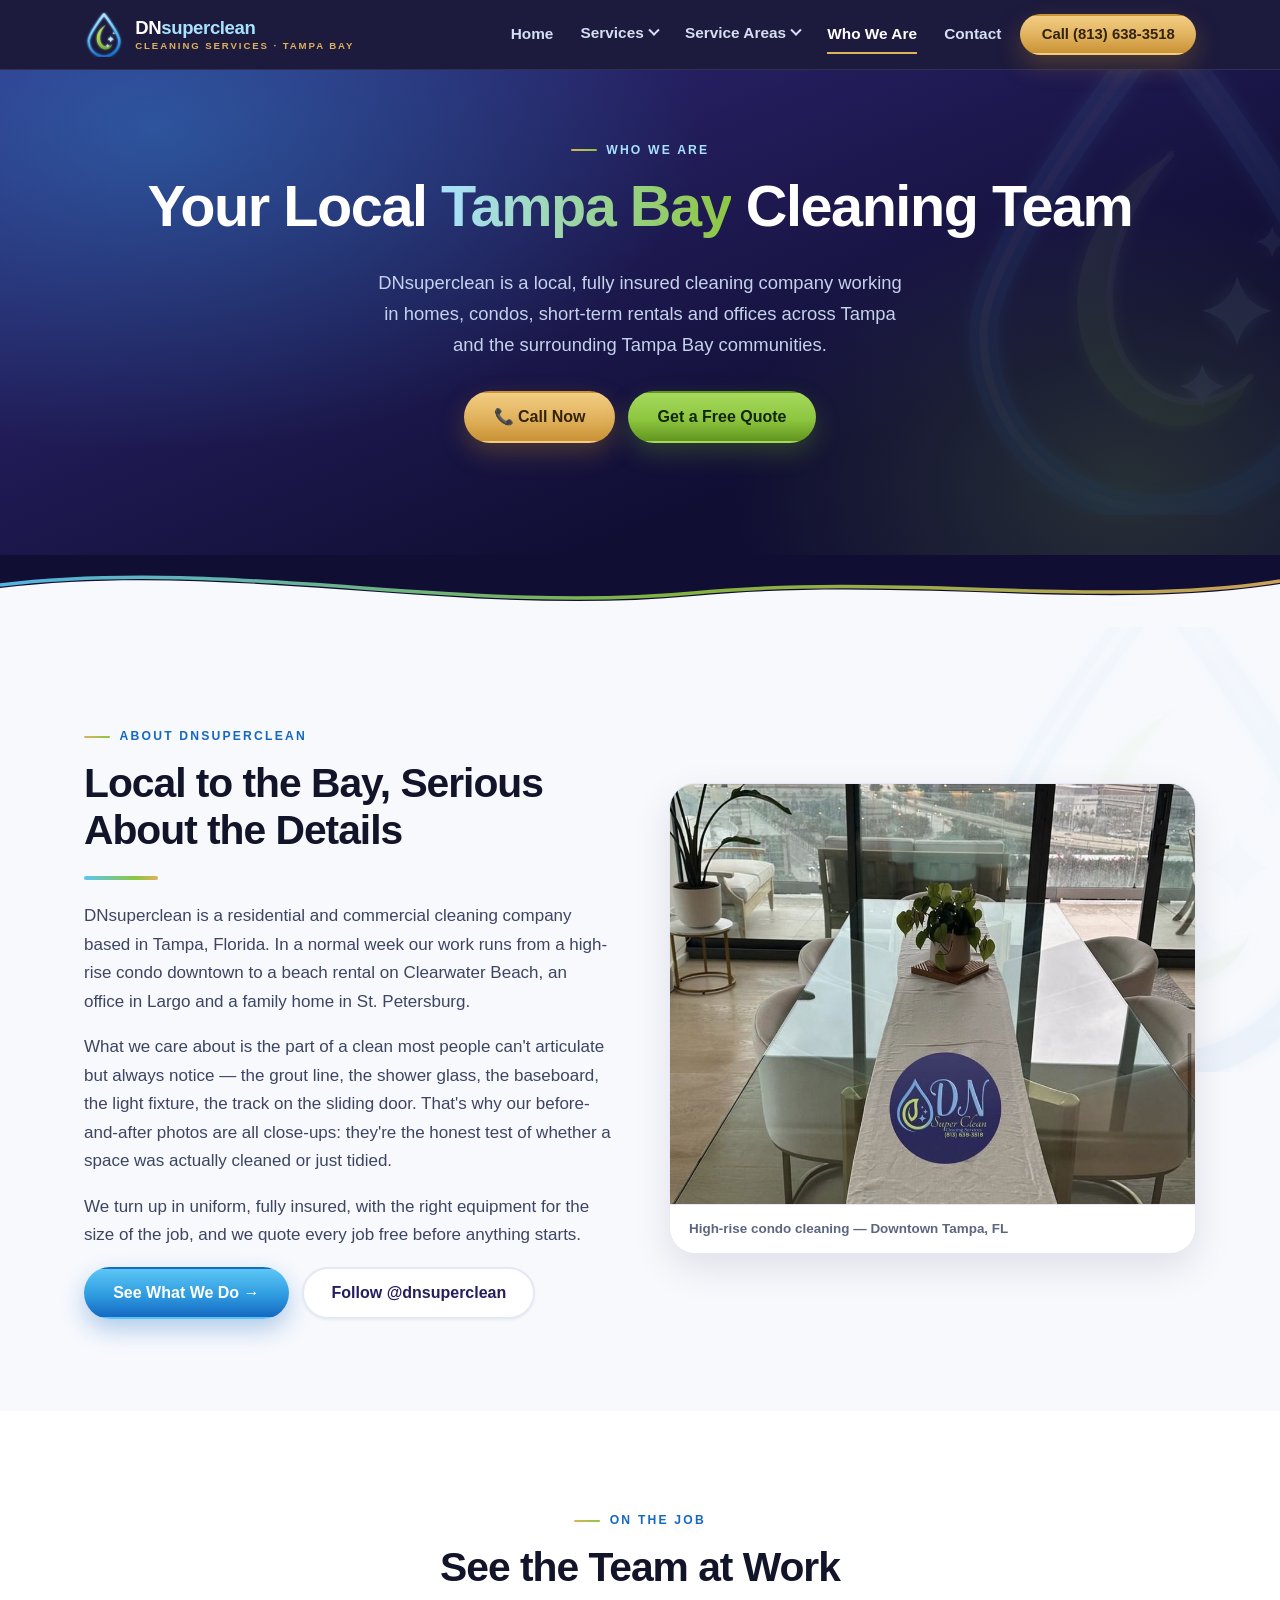
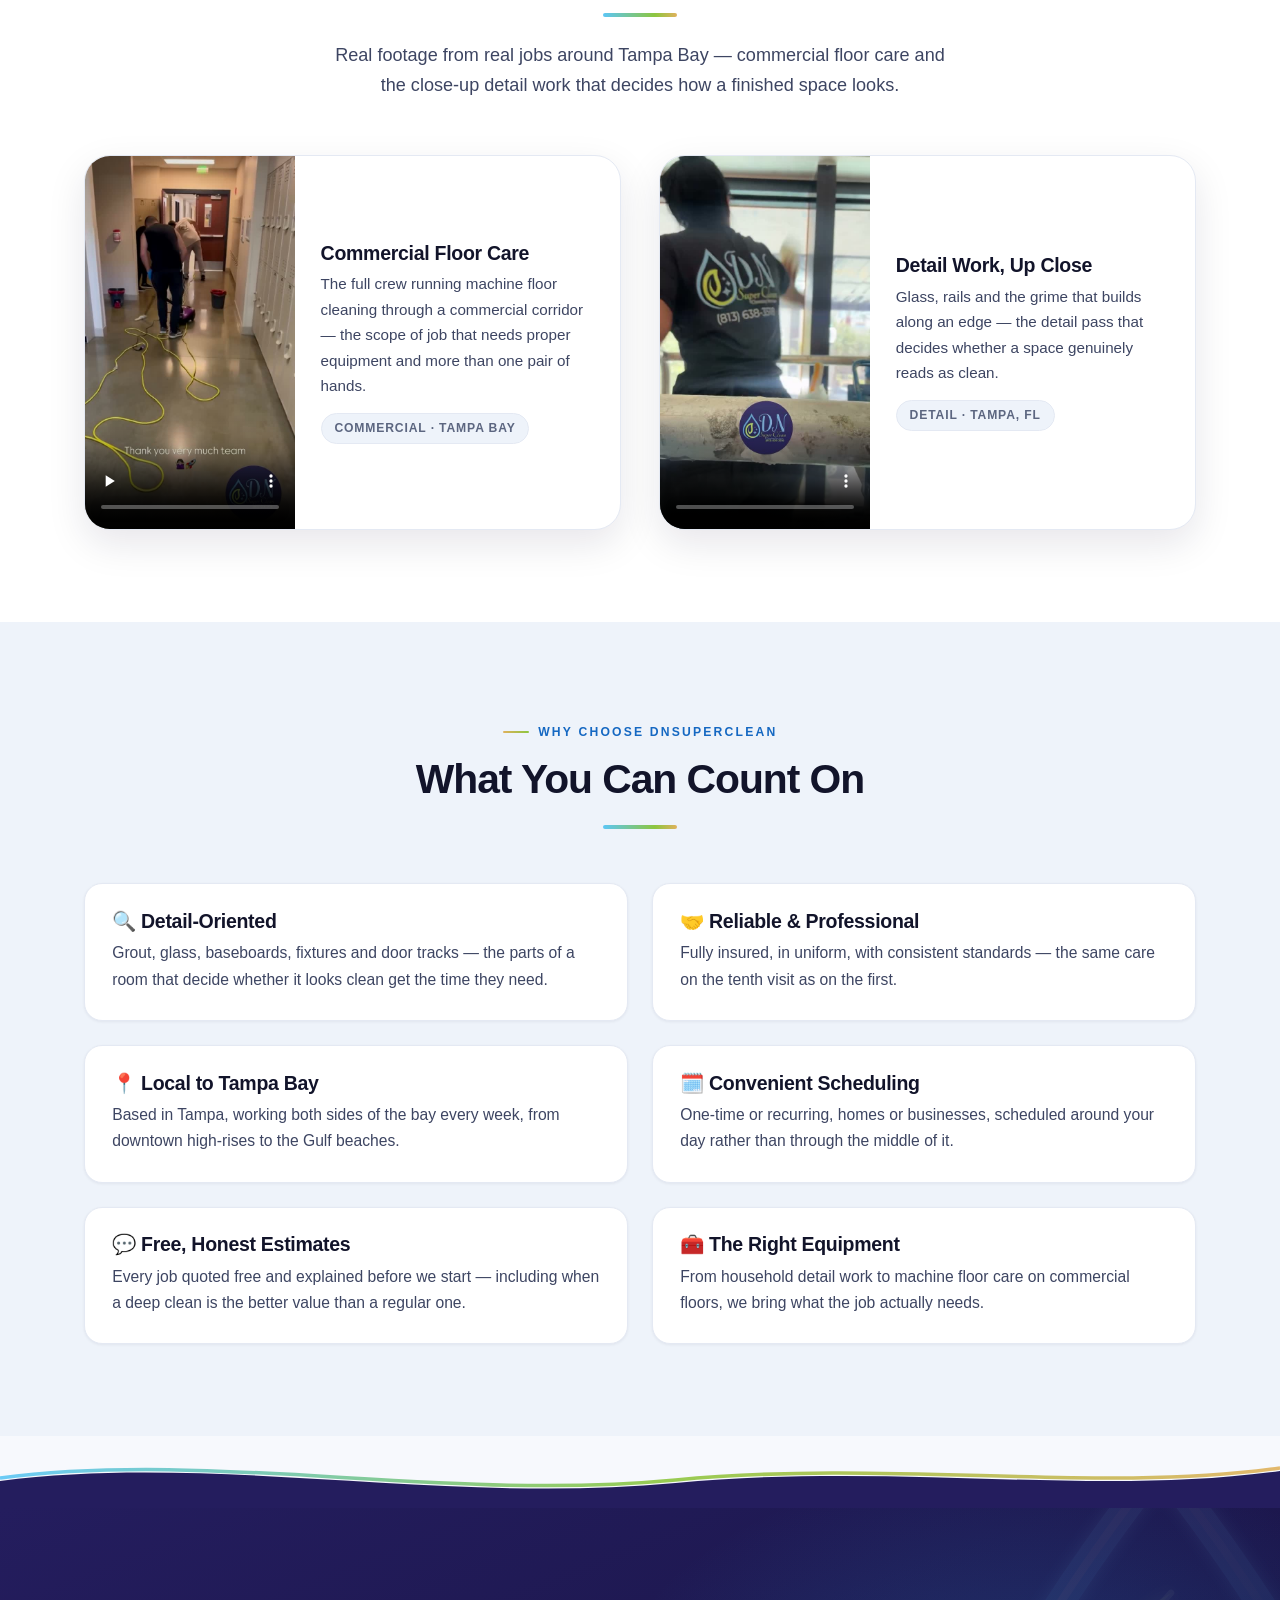
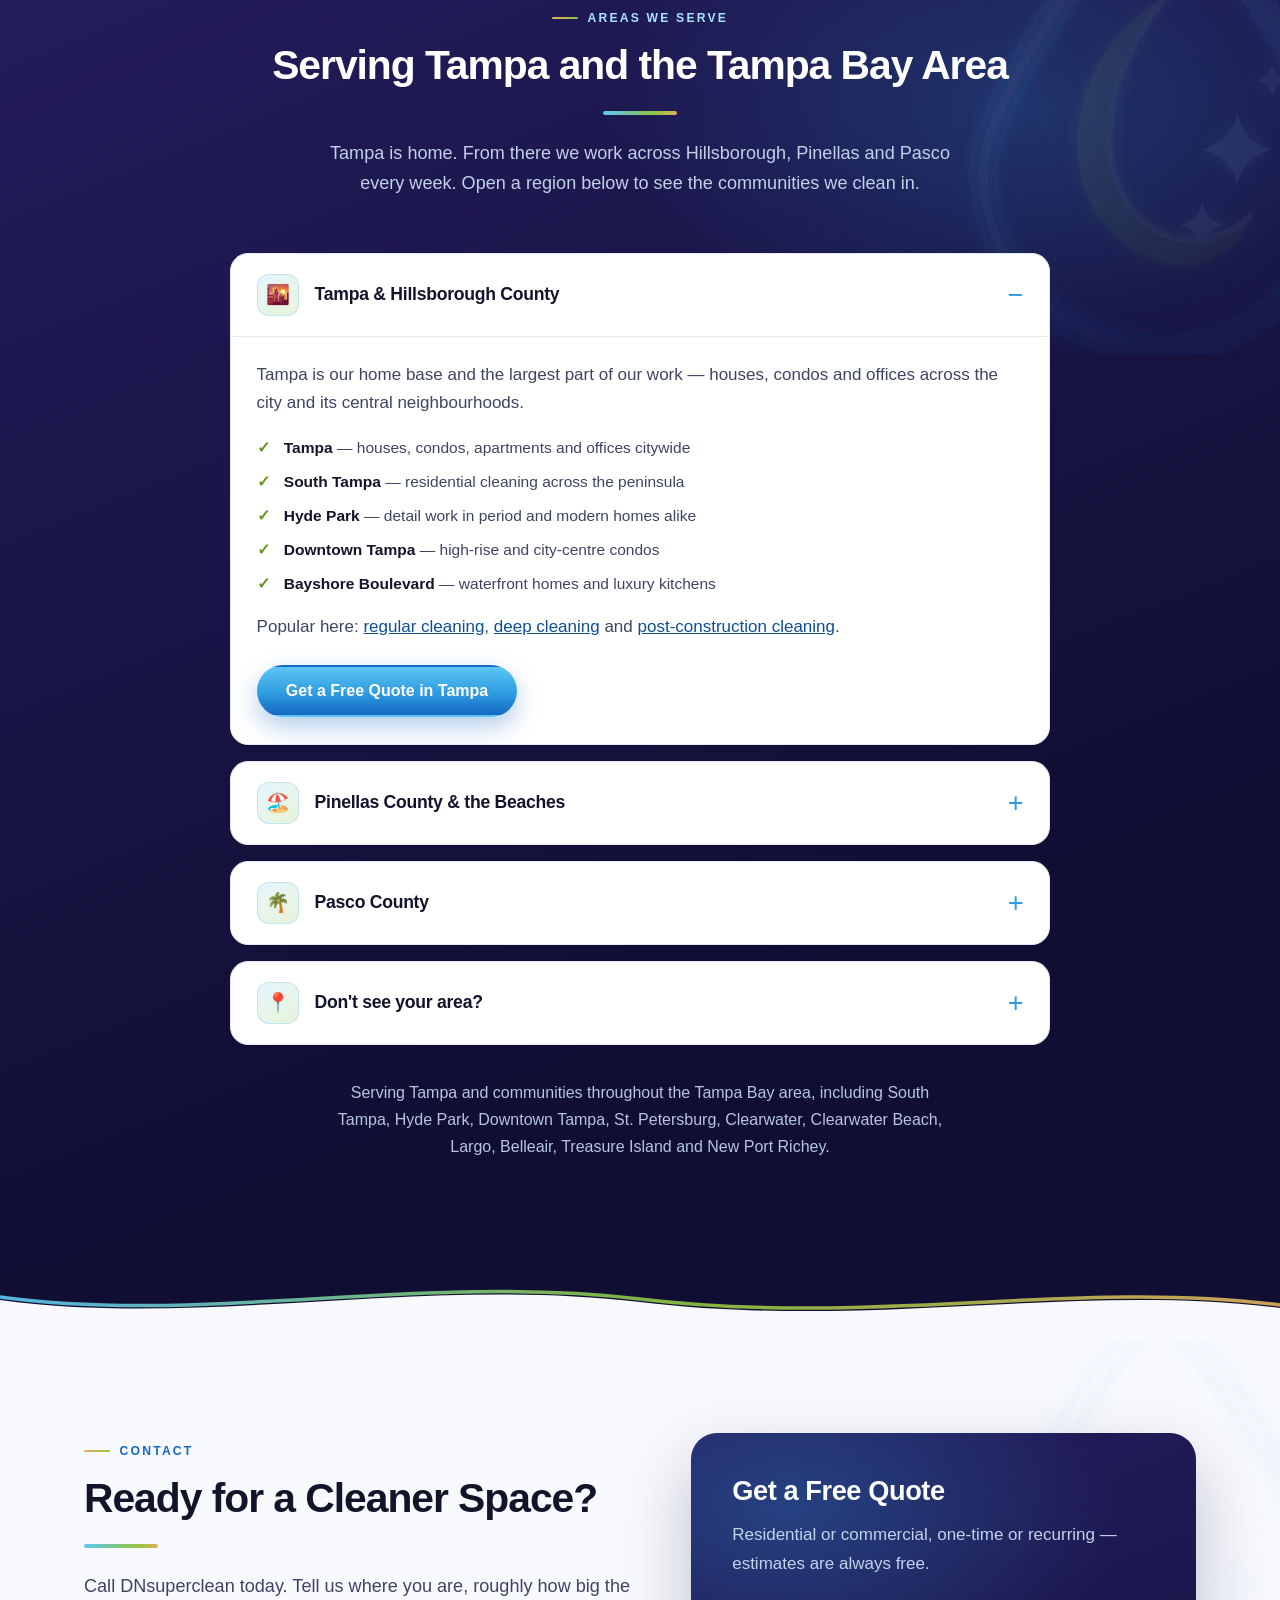
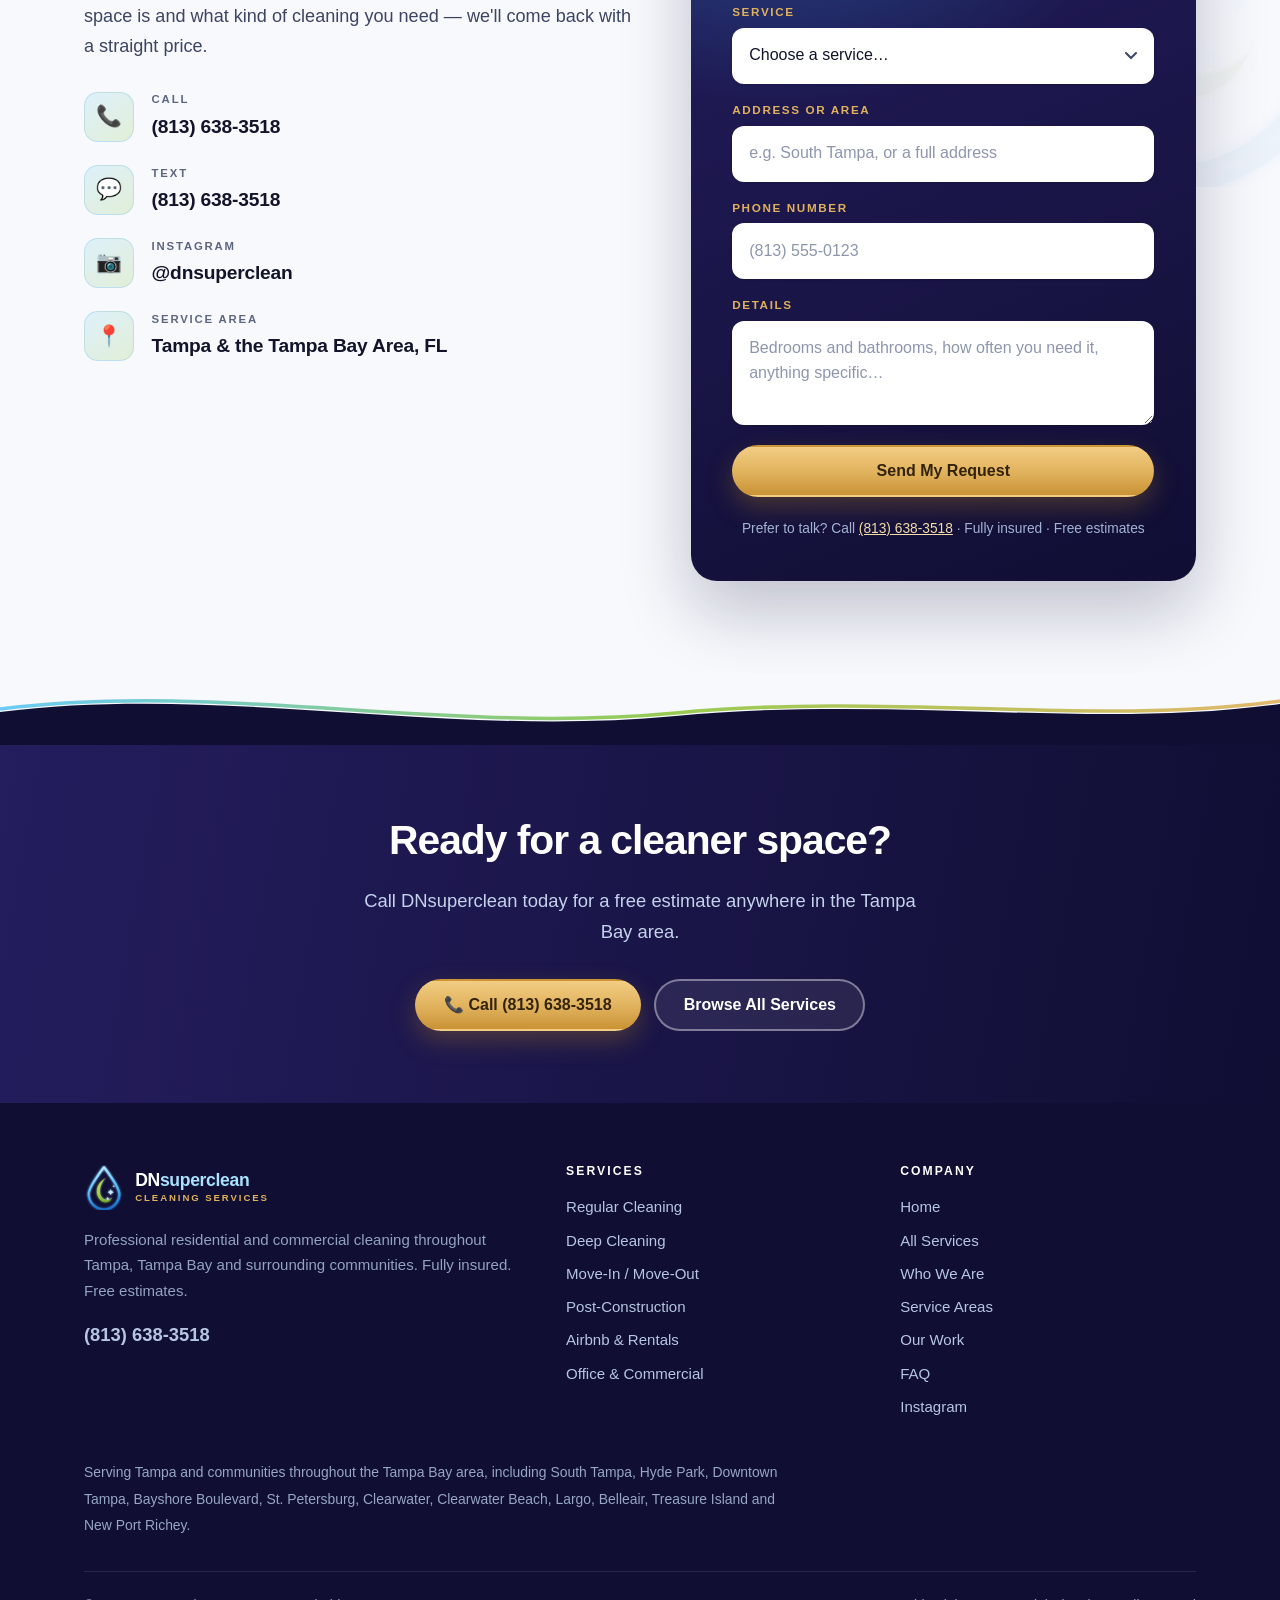
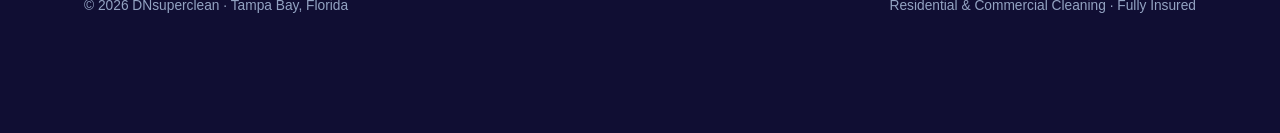
==== about.html @ 705536cd "DNsuperclean — Tampa Bay cleaning company website Three-page static site: home, services, who we are" ====
<!doctype html>
<html lang="en">
<head>
<meta charset="utf-8">
<meta name="viewport" content="width=device-width, initial-scale=1">

<title>Who We Are &amp; Areas We Serve in Tampa Bay | DNsuperclean</title>
<meta name="description" content="Meet DNsuperclean — a local, fully insured cleaning company serving Tampa and the Tampa Bay area, including South Tampa, Hyde Park, Downtown Tampa, St. Petersburg, Clearwater, Clearwater Beach, Largo, Belleair, Treasure Island and New Port Richey. Free estimates on (813) 638-3518.">
<link rel="canonical" href="https://thestockgoatballs.github.io/dnsuperclean/about.html">
<meta name="robots" content="index, follow, max-image-preview:large">
<meta name="geo.region" content="US-FL">
<meta name="geo.placename" content="Tampa, Florida">
<meta name="theme-color" content="#100e33">

<meta property="og:type" content="website">
<meta property="og:site_name" content="DNsuperclean">
<meta property="og:title" content="Who We Are &amp; Areas We Serve in Tampa Bay | DNsuperclean">
<meta property="og:description" content="A local, fully insured cleaning company serving Tampa and communities throughout the Tampa Bay area. Free estimates — (813) 638-3518.">
<meta property="og:url" content="https://thestockgoatballs.github.io/dnsuperclean/about.html">
<meta property="og:image" content="https://thestockgoatballs.github.io/dnsuperclean/assets/video/deep-cleaning-results-tampa-poster.jpg">
<meta property="og:image:alt" content="A DNsuperclean team member in branded uniform cleaning glass in Tampa, Florida">
<meta property="og:locale" content="en_US">

<meta name="twitter:card" content="summary_large_image">
<meta name="twitter:title" content="Who We Are &amp; Areas We Serve in Tampa Bay | DNsuperclean">
<meta name="twitter:description" content="A local, fully insured cleaning company serving Tampa and communities throughout the Tampa Bay area.">
<meta name="twitter:image" content="https://thestockgoatballs.github.io/dnsuperclean/assets/video/deep-cleaning-results-tampa-poster.jpg">

<link rel="icon" href="assets/favicon.svg" type="image/svg+xml">
<link rel="apple-touch-icon" href="assets/logo-badge.svg">
<link rel="stylesheet" href="styles.css">

<script type="application/ld+json">
{
  "@context": "https://schema.org",
  "@type": "AboutPage",
  "name": "Who We Are — DNsuperclean",
  "url": "https://thestockgoatballs.github.io/dnsuperclean/about.html",
  "description": "About DNsuperclean, a local fully insured residential and commercial cleaning company serving Tampa and the Tampa Bay area.",
  "mainEntity": {"@id": "https://thestockgoatballs.github.io/dnsuperclean/#business"}
}
</script>
<script type="application/ld+json">
{
  "@context": "https://schema.org",
  "@type": "BreadcrumbList",
  "itemListElement": [
    {"@type":"ListItem","position":1,"name":"Home","item":"https://thestockgoatballs.github.io/dnsuperclean/"},
    {"@type":"ListItem","position":2,"name":"Who We Are","item":"https://thestockgoatballs.github.io/dnsuperclean/about.html"}
  ]
}
</script>
</head>

<body>
<a class="skip-link" href="#main">Skip to main content</a>

<svg width="0" height="0" style="position:absolute" aria-hidden="true" focusable="false">
  <defs>
    <linearGradient id="wg" x1="0" y1="0" x2="1" y2="0">
      <stop offset="0%" stop-color="#5cc6f5"/>
      <stop offset="52%" stop-color="#8dc63f"/>
      <stop offset="100%" stop-color="#e0b15c"/>
    </linearGradient>
  </defs>
</svg>

<header class="site-header">
  <div class="wrap header-inner">
    <a class="brand" href="index.html" aria-label="DNsuperclean home">
      <img src="assets/logo-mark.svg" alt="DNsuperclean water droplet logo" width="40" height="45">
      <span class="brand-text">
        <span class="brand-name">DN<span class="thin">superclean</span></span>
        <span class="brand-sub">Cleaning Services · Tampa Bay</span>
      </span>
    </a>

    <button class="nav-toggle" type="button" aria-expanded="false" aria-controls="primary-nav" aria-label="Open menu">
      <span></span>
    </button>

    <nav class="nav" id="primary-nav" aria-label="Main navigation">
      <a href="index.html">Home</a>

      <div class="nav-item">
        <button class="nav-trigger" type="button" aria-expanded="false">Services <i class="caret" aria-hidden="true"></i></button>
        <div class="dropdown">
          <a href="services.html#regular">Regular Cleaning<small>Recurring upkeep, your schedule</small></a>
          <a href="services.html#deep">Deep Cleaning<small>Tile, grout, hard water, fixtures</small></a>
          <a href="services.html#move">Move-In / Move-Out<small>Empty-home detail, corner to corner</small></a>
          <a href="services.html#construction">Post-Construction<small>Dust, debris and finish clean</small></a>
          <a href="services.html#airbnb">Airbnb &amp; Rentals<small>Guest-ready turnovers</small></a>
          <a href="services.html#office">Office &amp; Commercial<small>Offices, suites and workspaces</small></a>
          <hr>
          <a href="services.html">All Services →</a>
        </div>
      </div>

      <div class="nav-item">
        <button class="nav-trigger" type="button" aria-expanded="false">Service Areas <i class="caret" aria-hidden="true"></i></button>
        <div class="dropdown">
          <a href="#tampa">Tampa &amp; Hillsborough<small>Tampa, South Tampa, Hyde Park, Downtown</small></a>
          <a href="#pinellas">Pinellas &amp; the Beaches<small>St. Petersburg, Clearwater, Largo, Belleair</small></a>
          <a href="#pasco">Pasco<small>New Port Richey</small></a>
          <hr>
          <a href="#areas">All Service Areas →</a>
        </div>
      </div>

      <a href="about.html" aria-current="page">Who We Are</a>
      <a href="#contact">Contact</a>
    </nav>

    <a class="btn btn--primary btn--sm" href="tel:+18136383518">Call (813) 638-3518</a>
  </div>
</header>

<main id="main">

<!-- ================= HERO ================= -->
<section class="hero has-drop">
  <img class="drop-wm" src="assets/logo-mark.svg" alt="" aria-hidden="true">
  <div class="wrap" style="position:relative;z-index:2;padding:62px 24px 84px;text-align:center">
    <span class="eyebrow eyebrow--light">Who We Are</span>
    <h1 style="color:#fff">Your Local <span class="accent">Tampa Bay</span> Cleaning Team</h1>
    <p class="hero-sub" style="margin:0 auto 1.7rem">
      DNsuperclean is a local, fully insured cleaning company working in homes, condos,
      short-term rentals and offices across Tampa and the surrounding Tampa Bay communities.
    </p>
    <div class="btn-row" style="justify-content:center">
      <a class="btn btn--primary" href="tel:+18136383518">📞 Call Now</a>
      <a class="btn btn--green" href="#quote">Get a Free Quote</a>
    </div>
  </div>
</section>

<div class="wave-sep wave-sep--navy-to-bg">
  <svg viewBox="0 0 1440 72" preserveAspectRatio="none" aria-hidden="true" focusable="false">
    <path class="w-crest" d="M0,30 C260,2 520,60 780,38 C1020,18 1240,54 1440,26"/>
    <path class="w-fill" d="M0,33 C260,5 520,63 780,41 C1020,21 1240,57 1440,29 L1440,72 L0,72 Z"/>
  </svg>
</div>

<!-- ================= STORY ================= -->
<section class="section has-drop">
  <img class="drop-wm" src="assets/logo-mark.svg" alt="" aria-hidden="true">
  <div class="wrap">
    <div class="grid grid-2" style="align-items:center;gap:3.6rem">
      <div>
        <span class="eyebrow">About DNsuperclean</span>
        <h2>Local to the Bay, Serious About the Details</h2>
        <div class="brand-rule"></div>
        <p>
          DNsuperclean is a residential and commercial cleaning company based in Tampa,
          Florida. In a normal week our work runs from a high-rise condo downtown to a beach
          rental on Clearwater Beach, an office in Largo and a family home in St. Petersburg.
        </p>
        <p>
          What we care about is the part of a clean most people can't articulate but always
          notice — the grout line, the shower glass, the baseboard, the light fixture, the track
          on the sliding door. That's why our before-and-after photos are all close-ups: they're
          the honest test of whether a space was actually cleaned or just tidied.
        </p>
        <p>
          We turn up in uniform, fully insured, with the right equipment for the size of the job,
          and we quote every job free before anything starts.
        </p>
        <div class="btn-row">
          <a class="btn btn--blue" href="services.html">See What We Do →</a>
          <a class="btn btn--outline" href="https://www.instagram.com/dnsuperclean/" target="_blank" rel="noopener">Follow @dnsuperclean</a>
        </div>
      </div>

      <figure class="svc-photo" style="margin:0">
        <img src="assets/gallery/condo-cleaning-downtown-tampa-fl.jpg"
             alt="Cleaned high-rise condo dining area overlooking the Downtown Tampa skyline in Florida"
             width="900" height="1197" loading="lazy" decoding="async">
        <figcaption>High-rise condo cleaning — Downtown Tampa, FL</figcaption>
      </figure>
    </div>
  </div>
</section>

<!-- ================= VIDEO ================= -->
<section class="section section--alt">
  <div class="wrap">
    <div class="section-head center">
      <span class="eyebrow">On the Job</span>
      <h2>See the Team at Work</h2>
      <div class="brand-rule"></div>
      <p class="lede">
        Real footage from real jobs around Tampa Bay — commercial floor care and the close-up
        detail work that decides how a finished space looks.
      </p>
    </div>

    <div class="videos">
      <figure class="video-card">
        <video src="assets/video/cleaning-services-tampa-bay.mp4"
               poster="assets/video/cleaning-services-tampa-bay-poster.jpg"
               muted loop playsinline preload="none" controls
               aria-label="DNsuperclean team machine-cleaning a commercial corridor floor in the Tampa Bay area"></video>
        <figcaption>
          <h3>Commercial Floor Care</h3>
          <p>
            The full crew running machine floor cleaning through a commercial corridor — the
            scope of job that needs proper equipment and more than one pair of hands.
          </p>
          <span class="where">Commercial · Tampa Bay</span>
        </figcaption>
      </figure>

      <figure class="video-card">
        <video src="assets/video/deep-cleaning-results-tampa.mp4"
               poster="assets/video/deep-cleaning-results-tampa-poster.jpg"
               muted loop playsinline preload="none" controls
               aria-label="A DNsuperclean team member in branded uniform cleaning glass and railings in Tampa, Florida"></video>
        <figcaption>
          <h3>Detail Work, Up Close</h3>
          <p>
            Glass, rails and the grime that builds along an edge — the detail pass that decides
            whether a space genuinely reads as clean.
          </p>
          <span class="where">Detail · Tampa, FL</span>
        </figcaption>
      </figure>
    </div>
  </div>
</section>

<!-- ================= WHY ================= -->
<section class="section section--deep">
  <div class="wrap">
    <div class="section-head center">
      <span class="eyebrow">Why Choose DNsuperclean</span>
      <h2>What You Can Count On</h2>
      <div class="brand-rule"></div>
    </div>
    <div class="grid grid-2">
      <div class="card"><div class="card-body">
        <h3>🔍 Detail-Oriented</h3>
        <p style="margin:0">Grout, glass, baseboards, fixtures and door tracks — the parts of a
        room that decide whether it looks clean get the time they need.</p>
      </div></div>
      <div class="card"><div class="card-body">
        <h3>🤝 Reliable &amp; Professional</h3>
        <p style="margin:0">Fully insured, in uniform, with consistent standards — the same care
        on the tenth visit as on the first.</p>
      </div></div>
      <div class="card"><div class="card-body">
        <h3>📍 Local to Tampa Bay</h3>
        <p style="margin:0">Based in Tampa, working both sides of the bay every week, from
        downtown high-rises to the Gulf beaches.</p>
      </div></div>
      <div class="card"><div class="card-body">
        <h3>🗓️ Convenient Scheduling</h3>
        <p style="margin:0">One-time or recurring, homes or businesses, scheduled around your day
        rather than through the middle of it.</p>
      </div></div>
      <div class="card"><div class="card-body">
        <h3>💬 Free, Honest Estimates</h3>
        <p style="margin:0">Every job quoted free and explained before we start — including when
        a deep clean is the better value than a regular one.</p>
      </div></div>
      <div class="card"><div class="card-body">
        <h3>🧰 The Right Equipment</h3>
        <p style="margin:0">From household detail work to machine floor care on commercial
        floors, we bring what the job actually needs.</p>
      </div></div>
    </div>
  </div>
</section>

<div class="wave-sep wave-sep--bg-to-navy">
  <svg viewBox="0 0 1440 72" preserveAspectRatio="none" aria-hidden="true" focusable="false">
    <path class="w-crest" d="M0,42 C240,14 500,66 760,44 C1010,23 1230,58 1440,32"/>
    <path class="w-fill" d="M0,45 C240,17 500,69 760,47 C1010,26 1230,61 1440,35 L1440,72 L0,72 Z"/>
  </svg>
</div>

<!-- ================= AREAS ================= -->
<section class="section areas has-drop" id="areas">
  <img class="drop-wm" src="assets/logo-mark.svg" alt="" aria-hidden="true">
  <div class="wrap">
    <div class="section-head center">
      <span class="eyebrow eyebrow--light">Areas We Serve</span>
      <h2>Serving Tampa and the Tampa Bay Area</h2>
      <div class="brand-rule"></div>
      <p class="lede">
        Tampa is home. From there we work across Hillsborough, Pinellas and Pasco every week.
        Open a region below to see the communities we clean in.
      </p>
    </div>

    <div style="max-width:820px;margin:0 auto">

      <details class="acc" id="tampa" open>
        <summary><span class="acc-ico" aria-hidden="true">🌇</span> Tampa &amp; Hillsborough County <span class="acc-sign" aria-hidden="true"></span></summary>
        <div class="acc-body">
          <p>
            Tampa is our home base and the largest part of our work — houses, condos and offices
            across the city and its central neighbourhoods.
          </p>
          <ul class="checks-plain">
            <li><strong>Tampa</strong> — houses, condos, apartments and offices citywide</li>
            <li><strong>South Tampa</strong> — residential cleaning across the peninsula</li>
            <li><strong>Hyde Park</strong> — detail work in period and modern homes alike</li>
            <li><strong>Downtown Tampa</strong> — high-rise and city-centre condos</li>
            <li><strong>Bayshore Boulevard</strong> — waterfront homes and luxury kitchens</li>
          </ul>
          <p style="margin-top:1rem">
            Popular here: <a href="services.html#regular">regular cleaning</a>,
            <a href="services.html#deep">deep cleaning</a> and
            <a href="services.html#construction">post-construction cleaning</a>.
          </p>
          <a class="btn btn--blue" href="tel:+18136383518">Get a Free Quote in Tampa</a>
        </div>
      </details>

      <details class="acc" id="pinellas">
        <summary><span class="acc-ico" aria-hidden="true">🏖️</span> Pinellas County &amp; the Beaches <span class="acc-sign" aria-hidden="true"></span></summary>
        <div class="acc-body">
          <p>
            Across the bridges, we work the whole Pinellas side — city homes in St. Petersburg,
            suburban Largo and Belleair, and the short-term rentals out on the Gulf beaches.
          </p>
          <ul class="checks-plain">
            <li><strong>St. Petersburg</strong> — homes, bathrooms and full deep cleans</li>
            <li><strong>Clearwater</strong> — residential cleaning and hard-water treatment</li>
            <li><strong>Clearwater Beach</strong> — Airbnb and vacation rental turnovers</li>
            <li><strong>Largo</strong> — offices, commercial spaces and homes</li>
            <li><strong>Belleair</strong> — residential detail cleaning</li>
            <li><strong>Treasure Island</strong> — beach rentals and tile &amp; grout deep cleans</li>
          </ul>
          <p style="margin-top:1rem">
            Popular here: <a href="services.html#airbnb">Airbnb &amp; rental cleaning</a>,
            <a href="services.html#deep">deep cleaning</a> and
            <a href="services.html#office">office &amp; commercial cleaning</a>.
          </p>
          <a class="btn btn--blue" href="tel:+18136383518">Get a Free Quote in Pinellas</a>
        </div>
      </details>

      <details class="acc" id="pasco">
        <summary><span class="acc-ico" aria-hidden="true">🌴</span> Pasco County <span class="acc-sign" aria-hidden="true"></span></summary>
        <div class="acc-body">
          <p>
            North of the bay we regularly clean rentals and homes in New Port Richey, with the
            same services available as everywhere else we work.
          </p>
          <ul class="checks-plain">
            <li><strong>New Port Richey</strong> — rental turnovers and residential cleaning</li>
          </ul>
          <p style="margin-top:1rem">
            Popular here: <a href="services.html#airbnb">Airbnb &amp; rental cleaning</a> and
            <a href="services.html#regular">regular cleaning</a>.
          </p>
          <a class="btn btn--blue" href="tel:+18136383518">Get a Free Quote in Pasco</a>
        </div>
      </details>

      <details class="acc">
        <summary><span class="acc-ico" aria-hidden="true">📍</span> Don't see your area? <span class="acc-sign" aria-hidden="true"></span></summary>
        <div class="acc-body">
          <p>
            The list above is where we work most often — it isn't a boundary. We cross the bay
            regularly, so if you're in a neighbouring Tampa Bay community it's worth a quick call
            to check. We'll tell you honestly either way.
          </p>
          <a class="btn btn--blue" href="tel:+18136383518">Call (813) 638-3518</a>
        </div>
      </details>

    </div>

    <p class="area-note" style="margin-left:auto;margin-right:auto;text-align:center">
      Serving Tampa and communities throughout the Tampa Bay area, including South Tampa,
      Hyde Park, Downtown Tampa, St. Petersburg, Clearwater, Clearwater Beach, Largo, Belleair,
      Treasure Island and New Port Richey.
    </p>
  </div>
</section>

<div class="wave-sep wave-sep--navy-to-bg">
  <svg viewBox="0 0 1440 72" preserveAspectRatio="none" aria-hidden="true" focusable="false">
    <path class="w-crest" d="M0,28 C230,56 470,4 720,30 C980,58 1210,10 1440,36"/>
    <path class="w-fill" d="M0,31 C230,59 470,7 720,33 C980,61 1210,13 1440,39 L1440,72 L0,72 Z"/>
  </svg>
</div>

<!-- ================= CONTACT ================= -->
<section class="section has-drop" id="contact">
  <img class="drop-wm" src="assets/logo-mark.svg" alt="" aria-hidden="true">
  <div class="wrap">
    <div class="contact-grid">
      <div>
        <span class="eyebrow">Contact</span>
        <h2>Ready for a Cleaner Space?</h2>
        <div class="brand-rule"></div>
        <p class="lede">
          Call DNsuperclean today. Tell us where you are, roughly how big the space is and what
          kind of cleaning you need — we'll come back with a straight price.
        </p>
        <ul class="contact-list">
          <li><span class="ico" aria-hidden="true">📞</span>
            <span><span class="lbl">Call</span>
              <a class="val" href="tel:+18136383518">(813) 638-3518</a></span></li>
          <li><span class="ico" aria-hidden="true">💬</span>
            <span><span class="lbl">Text</span>
              <a class="val" href="sms:+18136383518?&amp;body=Hi%20DNsuperclean%2C%20I%27d%20like%20a%20free%20quote%20for%20cleaning.">(813) 638-3518</a></span></li>
          <!-- Email row removed until DN gives a real address. To restore:
               <li><span class="ico" aria-hidden="true">&#9993;</span>
                 <span><span class="lbl">Email</span>
                   <a class="val" href="mailto:REAL@ADDRESS">REAL@ADDRESS</a></span></li> -->
          <li><span class="ico" aria-hidden="true">📷</span>
            <span><span class="lbl">Instagram</span>
              <a class="val" href="https://www.instagram.com/dnsuperclean/" target="_blank" rel="noopener">@dnsuperclean</a></span></li>
          <li><span class="ico" aria-hidden="true">📍</span>
            <span><span class="lbl">Service Area</span>
              <span class="val">Tampa &amp; the Tampa Bay Area, FL</span></span></li>
        </ul>
      </div>

      <div class="cta-panel" id="quote">
        <h3>Get a Free Quote</h3>
        <p class="cta-sub">Residential or commercial, one-time or recurring &mdash; estimates are always free.</p>

        <form class="quote-form" novalidate>
          <div class="field">
            <label for="q-service">Service</label>
            <select id="q-service" name="service" required>
              <option value="" selected disabled>Choose a service&hellip;</option>
              <option>Regular Cleaning</option>
              <option>Deep Cleaning</option>
              <option>Move-In / Move-Out Cleaning</option>
              <option>Post-Construction Cleaning</option>
              <option>Airbnb &amp; Vacation Rental Cleaning</option>
              <option>Office &amp; Commercial Cleaning</option>
              <option>Not sure &mdash; please advise</option>
            </select>
          </div>

          <div class="field">
            <label for="q-address">Address or area</label>
            <input id="q-address" name="address" type="text" required autocomplete="street-address"
                   placeholder="e.g. South Tampa, or a full address">
          </div>

          <div class="field">
            <label for="q-phone">Phone number</label>
            <input id="q-phone" name="phone" type="tel" required autocomplete="tel" inputmode="tel"
                   placeholder="(813) 555-0123">
          </div>

          <div class="field">
            <label for="q-details">Details</label>
            <textarea id="q-details" name="details" rows="3"
                      placeholder="Bedrooms and bathrooms, how often you need it, anything specific&hellip;"></textarea>
          </div>

          <p class="form-error" role="alert" hidden></p>
          <button class="btn btn--primary" type="submit">Send My Request</button>
        </form>

        <div class="form-sent" hidden role="status">
          <h4>Your request is ready &#10003;</h4>
          <p>We&rsquo;ve opened a message to DNsuperclean with your details &mdash; just hit send.
             If nothing opened, copy it below or call us.</p>
          <pre class="sent-msg"></pre>
          <div class="btn-row">
            <a class="btn btn--primary" href="tel:+18136383518">&#128222; Call (813) 638-3518</a>
            <button class="btn btn--outline" type="button" data-copy>Copy details</button>
          </div>
        </div>

        <p class="fine">Prefer to talk? Call <a href="tel:+18136383518">(813) 638-3518</a> &middot; Fully insured &middot; Free estimates</p>
      </div>
    </div>
  </div>
</section>

<div class="wave-sep wave-sep--bg-to-navy9">
  <svg viewBox="0 0 1440 72" preserveAspectRatio="none" aria-hidden="true" focusable="false">
    <path class="w-crest" d="M0,36 C250,8 500,62 760,40 C1010,19 1230,54 1440,28"/>
    <path class="w-fill" d="M0,39 C250,11 500,65 760,43 C1010,22 1230,57 1440,31 L1440,72 L0,72 Z"/>
  </svg>
</div>

<section class="cta-band">
  <div class="wrap">
    <h2>Ready for a cleaner space?</h2>
    <p>Call DNsuperclean today for a free estimate anywhere in the Tampa Bay area.</p>
    <div class="btn-row">
      <a class="btn btn--primary" href="tel:+18136383518">📞 Call (813) 638-3518</a>
      <a class="btn btn--ghost" href="services.html">Browse All Services</a>
    </div>
  </div>
</section>

</main>

<footer class="site-footer">
  <div class="wrap">
    <div class="footer-grid">
      <div>
        <a class="brand" href="index.html" style="margin-bottom:1.1rem">
          <img src="assets/logo-mark.svg" alt="" width="40" height="45" aria-hidden="true">
          <span class="brand-text">
            <span class="brand-name">DN<span class="thin">superclean</span></span>
            <span class="brand-sub">Cleaning Services</span>
          </span>
        </a>
        <p>
          Professional residential and commercial cleaning throughout Tampa, Tampa Bay and
          surrounding communities. Fully insured. Free estimates.
        </p>
        <p style="font-size:1.15rem"><a href="tel:+18136383518"><strong>(813) 638-3518</strong></a></p>
      </div>
      <div>
        <h4>Services</h4>
        <ul>
          <li><a href="services.html#regular">Regular Cleaning</a></li>
          <li><a href="services.html#deep">Deep Cleaning</a></li>
          <li><a href="services.html#move">Move-In / Move-Out</a></li>
          <li><a href="services.html#construction">Post-Construction</a></li>
          <li><a href="services.html#airbnb">Airbnb &amp; Rentals</a></li>
          <li><a href="services.html#office">Office &amp; Commercial</a></li>
        </ul>
      </div>
      <div>
        <h4>Company</h4>
        <ul>
          <li><a href="index.html">Home</a></li>
          <li><a href="services.html">All Services</a></li>
          <li><a href="about.html">Who We Are</a></li>
          <li><a href="about.html#areas">Service Areas</a></li>
          <li><a href="index.html#work">Our Work</a></li>
          <li><a href="index.html#faq">FAQ</a></li>
          <li><a href="https://www.instagram.com/dnsuperclean/" target="_blank" rel="noopener">Instagram</a></li>
        </ul>
      </div>
    </div>

    <p class="footer-areas">
      Serving Tampa and communities throughout the Tampa Bay area, including South Tampa,
      Hyde Park, Downtown Tampa, Bayshore Boulevard, St. Petersburg, Clearwater,
      Clearwater Beach, Largo, Belleair, Treasure Island and New Port Richey.
    </p>

    <div class="footer-bottom">
      <span>&copy; <span class="yr">2026</span> DNsuperclean · Tampa Bay, Florida</span>
      <span>Residential &amp; Commercial Cleaning · Fully Insured</span>
    </div>
  </div>
</footer>

<nav class="callbar" aria-label="Quick contact">
  <a class="btn btn--primary" href="tel:+18136383518">📞 Call Now</a>
  <a class="btn btn--green" href="#quote">💬 Free Quote</a>
</nav>

<script src="site.js" defer></script>
</body>
</html>
---- styles.css ----
/* ============================================================
   DNSuperClean — Tampa Bay, FL
   Brand colours sampled from the DN Super Clean logo:
   deep navy, glossy blue, lime green, gold.
   ============================================================ */

:root {
  --navy-900: #100e33;
  --navy-800: #191348;
  --navy-700: #241d5e;
  --navy-600: #322a7c;

  --blue-200: #d3ecfd;
  --blue-300: #a9e2ff;
  --blue-400: #5cc6f5;
  --blue-500: #2e9be0;
  --blue-600: #1568c2;
  --blue-700: #0f4e94;

  --green: #8dc63f;
  --green-dark: #62961f;
  --gold: #e0b15c;
  --gold-light: #f4dda9;
  --gold-dark: #a9781f;

  --ink: #12142a;
  --body: #3d4562;   /* body copy on white/light — kept dark enough to read comfortably */
  --muted: #5c6680;  /* captions and labels — still passes contrast on white */
  --line: #e4e9f3;
  --line-soft: #eef2f9;
  --bg: #f7f9fd;
  --bg-deep: #eef3fa;
  --card: #ffffff;

  --wrap: 1160px;
  --r-sm: 12px;
  --r: 18px;
  --r-lg: 26px;

  --sh-xs: 0 1px 3px rgba(16, 14, 51, .06);
  --sh-sm: 0 4px 16px rgba(16, 14, 51, .07);
  --sh: 0 14px 38px rgba(16, 14, 51, .10);
  --sh-lg: 0 30px 70px rgba(16, 14, 51, .24);

  --sans: "Inter", -apple-system, BlinkMacSystemFont, "Segoe UI", Roboto, "Helvetica Neue", Arial, sans-serif;
  --script: "Snell Roundhand", "Apple Chancery", "Segoe Script", "Brush Script MT", cursive;
}

*, *::before, *::after { box-sizing: border-box; }
/* any display: rule below would otherwise beat the hidden attribute */
[hidden] { display: none !important; }
html {
  scroll-behavior: smooth;
  -webkit-text-size-adjust: 100%;
  /* anchor targets must clear the sticky header instead of hiding under it */
  scroll-padding-top: 88px;
}

body {
  margin: 0;
  font-family: var(--sans);
  font-size: 17px;
  color: var(--body);
  background: var(--bg);
  line-height: 1.68;
  -webkit-font-smoothing: antialiased;
  text-rendering: optimizeLegibility;
}

/* height:auto is required, otherwise the HTML height attribute beats aspect-ratio */
img { max-width: 100%; height: auto; display: block; }

h1, h2, h3, h4 {
  color: var(--ink);
  line-height: 1.14;
  margin: 0 0 .55em;
  letter-spacing: -.025em;
  font-weight: 800;
}
h1 { font-size: clamp(2.25rem, 5vw, 3.6rem); }
h2 { font-size: clamp(1.75rem, 3.4vw, 2.55rem); }
h3 { font-size: 1.22rem; letter-spacing: -.015em; }
p { margin: 0 0 1.05rem; }

::selection { background: var(--blue-300); color: var(--navy-900); }

/* focus visibility — keyboard users */
a:focus-visible, button:focus-visible, summary:focus-visible {
  outline: 3px solid var(--blue-500);
  outline-offset: 3px;
  border-radius: 6px;
}

.skip-link {
  position: absolute; left: -9999px; top: 0; z-index: 999;
  background: #fff; color: var(--navy-800); padding: .8rem 1.2rem;
  font-weight: 700; border-radius: 0 0 10px 0;
}
.skip-link:focus { left: 0; }

/* ---------- layout ---------- */
.wrap { width: 100%; max-width: var(--wrap); margin: 0 auto; padding: 0 24px; }
.section { padding: 92px 0; }
.section--alt { background: #fff; }
.section--deep { background: var(--bg-deep); }
.center { text-align: center; }
.lede { font-size: 1.13rem; max-width: 62ch; color: var(--body); }
.center .lede { margin-left: auto; margin-right: auto; }
.section-head { max-width: 760px; margin: 0 auto 3.4rem; }

.eyebrow {
  display: inline-flex; align-items: center; gap: .6rem;
  font-size: .76rem; font-weight: 800; letter-spacing: .18em;
  text-transform: uppercase; color: var(--blue-600); margin-bottom: .85rem;
}
.eyebrow::before {
  content: ""; width: 26px; height: 2px; border-radius: 2px;
  background: linear-gradient(90deg, var(--gold), var(--green));
}
.eyebrow--light { color: var(--blue-300); }

/* ---------- buttons ---------- */
.btn {
  display: inline-flex; align-items: center; justify-content: center; gap: .55rem;
  padding: 1rem 1.7rem; border-radius: 999px;
  font-family: inherit; font-weight: 700; font-size: 1rem; line-height: 1;
  text-decoration: none; border: 2px solid transparent; cursor: pointer;
  transition: transform .18s ease, box-shadow .18s ease, background-color .18s ease,
              border-color .18s ease, color .18s ease;
  white-space: nowrap;
}
.btn:hover { transform: translateY(-2px); }
.btn:active { transform: translateY(0); }

.btn--primary {
  background: linear-gradient(180deg, #f2cd83, var(--gold) 55%, #c99235);
  color: #33230a; box-shadow: 0 10px 24px rgba(169, 120, 31, .34);
}
.btn--primary:hover { box-shadow: 0 16px 34px rgba(169, 120, 31, .44); }

.btn--green {
  background: linear-gradient(180deg, #a5d95c, var(--green) 55%, var(--green-dark));
  color: #14260a; box-shadow: 0 10px 24px rgba(98, 150, 31, .32);
}
.btn--green:hover { box-shadow: 0 16px 34px rgba(98, 150, 31, .42); }

.btn--blue {
  background: linear-gradient(180deg, var(--blue-400), var(--blue-500) 55%, var(--blue-600));
  color: #fff; box-shadow: 0 10px 24px rgba(21, 104, 194, .32);
}
.btn--blue:hover { box-shadow: 0 16px 34px rgba(21, 104, 194, .42); }

.btn--ghost { background: rgba(255, 255, 255, .08); color: #fff; border-color: rgba(255, 255, 255, .4); }
.btn--ghost:hover { background: rgba(255, 255, 255, .18); border-color: #fff; }

.btn--outline { background: #fff; color: var(--navy-700); border-color: var(--line); box-shadow: var(--sh-xs); }
.btn--outline:hover { border-color: var(--blue-400); color: var(--blue-700); box-shadow: var(--sh-sm); }

.btn--sm { padding: .68rem 1.2rem; font-size: .93rem; }
.btn-row { display: flex; flex-wrap: wrap; gap: .85rem; }

/* ---------- header ---------- */
.site-header {
  position: sticky; top: 0; z-index: 80;
  background: rgba(16, 14, 51, .95);
  backdrop-filter: saturate(170%) blur(12px);
  -webkit-backdrop-filter: saturate(170%) blur(12px);
  border-bottom: 1px solid rgba(255, 255, 255, .09);
}
.header-inner { display: flex; align-items: center; gap: 1.2rem; padding: .75rem 24px; }

.brand { display: flex; align-items: center; gap: .7rem; text-decoration: none; margin-right: auto; }
.brand img { width: 40px; height: 45px; flex: none; }
.brand-text { display: flex; flex-direction: column; line-height: 1.05; }
.brand-name {
  font-size: 1.16rem; font-weight: 800; letter-spacing: -.02em; color: #fff;
}
.brand-name .thin { color: var(--blue-300); font-weight: 600; }
.brand-sub {
  font-size: .6rem; letter-spacing: .2em; text-transform: uppercase;
  color: var(--gold); font-weight: 700; margin-top: 3px;
}

.nav { display: flex; align-items: center; gap: 1.7rem; }
.nav a {
  color: #d5dff2; text-decoration: none; font-size: .96rem; font-weight: 600;
  padding: .35rem 0; border-bottom: 2px solid transparent; transition: color .15s, border-color .15s;
}
.nav a:hover, .nav a[aria-current="page"] { color: #fff; border-bottom-color: var(--gold); }

/* nav dropdowns */
.nav-item { position: relative; }
.nav-trigger {
  display: inline-flex; align-items: center; gap: .38rem;
  background: none; border: 0; padding: .35rem 0; margin: 0;
  font-family: inherit; font-size: .96rem; font-weight: 600; color: #d5dff2;
  cursor: pointer; border-bottom: 2px solid transparent;
  transition: color .15s, border-color .15s;
}
.nav-trigger:hover, .nav-item.is-open .nav-trigger { color: #fff; border-bottom-color: var(--gold); }
.nav-trigger .caret {
  width: 8px; height: 8px; border-right: 2px solid currentColor; border-bottom: 2px solid currentColor;
  transform: rotate(45deg) translate(-2px, -2px); transition: transform .2s ease;
}
.nav-item.is-open .nav-trigger .caret { transform: rotate(-135deg) translate(-3px, -3px); }

.dropdown {
  display: none; position: absolute; top: calc(100% + 14px); left: 50%; transform: translateX(-50%);
  min-width: 258px; background: #fff; border: 1px solid var(--line);
  border-radius: var(--r); box-shadow: var(--sh); padding: .55rem; z-index: 90;
}
.dropdown::before {
  content: ""; position: absolute; top: -7px; left: 50%; margin-left: -7px;
  width: 13px; height: 13px; background: #fff; border-left: 1px solid var(--line);
  border-top: 1px solid var(--line); transform: rotate(45deg);
}
.nav-item.is-open .dropdown { display: block; }
.dropdown a {
  display: block; padding: .62rem .85rem; border-radius: 10px; border-bottom: 0;
  color: var(--ink); font-size: .95rem; font-weight: 600; text-decoration: none;
}
.dropdown a:hover { background: var(--bg-deep); color: var(--blue-700); border-bottom: 0; }
.dropdown a small { display: block; font-weight: 500; font-size: .8rem; color: var(--muted); margin-top: 1px; }
.dropdown a:hover small { color: var(--body); }
.dropdown hr { border: 0; border-top: 1px solid var(--line); margin: .4rem .5rem; }

.nav-toggle {
  display: none; width: 44px; height: 44px; border: 1px solid rgba(255, 255, 255, .25);
  background: rgba(255, 255, 255, .07); border-radius: 12px; cursor: pointer;
  padding: 0; place-items: center;
}
.nav-toggle span, .nav-toggle span::before, .nav-toggle span::after {
  content: ""; display: block; width: 19px; height: 2px; background: #fff; border-radius: 2px;
  transition: transform .22s ease, opacity .18s ease;
}
.nav-toggle span { position: relative; }
.nav-toggle span::before { position: absolute; top: -6px; }
.nav-toggle span::after { position: absolute; top: 6px; }
.nav-toggle[aria-expanded="true"] span { background: transparent; }
.nav-toggle[aria-expanded="true"] span::before { transform: translateY(6px) rotate(45deg); }
.nav-toggle[aria-expanded="true"] span::after { transform: translateY(-6px) rotate(-45deg); }

/* ---------- hero ---------- */
.hero {
  position: relative; overflow: hidden; color: #e9effb;
  background:
    radial-gradient(880px 520px at 12% 12%, rgba(46, 155, 224, .40), transparent 62%),
    radial-gradient(640px 460px at 88% 86%, rgba(141, 198, 63, .18), transparent 62%),
    linear-gradient(158deg, var(--navy-600), var(--navy-900) 72%);
}
.hero-inner {
  position: relative; z-index: 2;
  display: grid; grid-template-columns: 1.06fr .94fr; gap: 3.6rem; align-items: center;
  padding: 74px 24px 104px;
}
.hero h1 { color: #fff; margin-bottom: .5em; }
.hero h1 .accent {
  background: linear-gradient(96deg, var(--blue-300), var(--green));
  -webkit-background-clip: text; background-clip: text; color: transparent;
}
.hero-sub { color: #c4d2ec; font-size: 1.15rem; max-width: 52ch; }
.hero .btn-row { margin: 1.9rem 0 1.7rem; }

.chips { display: flex; flex-wrap: wrap; gap: .5rem; list-style: none; margin: 0; padding: 0; }
.chips li {
  display: inline-flex; align-items: center; gap: .45rem;
  background: rgba(255, 255, 255, .08); border: 1px solid rgba(255, 255, 255, .17);
  color: #dde7f8; padding: .42rem .9rem; border-radius: 999px;
  font-size: .855rem; font-weight: 600;
}
.chips li::before { content: "✓"; color: var(--green); font-weight: 900; font-size: .9em; }

/* hero visual: photo card + logo badge */
.hero-visual { position: relative; }
.hero-photo {
  margin: 0; border-radius: var(--r-lg); overflow: hidden;
  box-shadow: var(--sh-lg); border: 1px solid rgba(255, 255, 255, .16);
}
.hero-photo img { width: 100%; height: auto; aspect-ratio: 4 / 3.35; object-fit: cover; }
/* the badge sits top-left, clear of the DN watermark burned into the photos */
.hero-badge {
  position: absolute; left: -38px; top: -34px; width: 158px; z-index: 2;
  filter: drop-shadow(0 18px 40px rgba(0, 0, 0, .6));
}
.hero-stamp {
  position: absolute; right: 16px; bottom: 16px; z-index: 2;
  background: rgba(16, 14, 51, .82); backdrop-filter: blur(6px);
  border: 1px solid rgba(224, 177, 92, .5); color: var(--gold-light);
  border-radius: 999px; padding: .4rem 1rem; font-size: .78rem; font-weight: 700;
  letter-spacing: .07em; text-transform: uppercase;
}

/* ---------- trust strip ---------- */
.strip { background: #fff; border-bottom: 1px solid var(--line); }
.strip-grid { display: grid; grid-template-columns: repeat(4, 1fr); gap: 1.4rem; padding: 30px 24px; }
.strip-item { display: flex; align-items: center; gap: .85rem; }
.strip-item .ico {
  width: 44px; height: 44px; flex: none; border-radius: 13px; display: grid; place-items: center;
  font-size: 1.25rem;
  background: linear-gradient(145deg, rgba(92, 198, 245, .16), rgba(141, 198, 63, .2));
  border: 1px solid rgba(46, 155, 224, .2);
}
.strip-item strong { display: block; color: var(--ink); font-size: 1rem; line-height: 1.3; }
.strip-item span { font-size: .84rem; color: var(--muted); }

/* ---------- cards / grids ---------- */
.grid { display: grid; gap: 1.5rem; }
.grid-3 { grid-template-columns: repeat(3, 1fr); }
.grid-2 { grid-template-columns: repeat(2, 1fr); }

.card {
  background: var(--card); border: 1px solid var(--line); border-radius: var(--r);
  box-shadow: var(--sh-xs); overflow: hidden;
  transition: transform .2s ease, box-shadow .2s ease, border-color .2s ease;
  display: flex; flex-direction: column;
}
.card:hover { transform: translateY(-5px); box-shadow: var(--sh); border-color: #cfe1f5; }
.card-media { position: relative; background: var(--bg-deep); }
.card-media img { width: 100%; height: auto; aspect-ratio: 16 / 10; object-fit: cover; }
.card-body { padding: 1.6rem 1.7rem 1.7rem; display: flex; flex-direction: column; flex: 1; }
.card h3 { margin-bottom: .5rem; }
.card p { font-size: .98rem; margin-bottom: 1rem; }
.card ul { margin: 0 0 1.2rem; padding: 0; list-style: none; }
.card ul li {
  position: relative; padding-left: 1.5rem; font-size: .94rem; margin-bottom: .34rem;
}
.card ul li::before { content: "✓"; position: absolute; left: 0; color: var(--green-dark); font-weight: 900; }
.card-icon {
  width: 54px; height: 54px; border-radius: 15px; display: grid; place-items: center;
  font-size: 1.55rem; margin-bottom: 1.1rem;
  background: linear-gradient(145deg, rgba(92, 198, 245, .16), rgba(141, 198, 63, .2));
  border: 1px solid rgba(46, 155, 224, .2);
}
.card-link {
  margin-top: auto; font-weight: 700; text-decoration: none; color: var(--blue-700);
  font-size: .95rem; display: inline-flex; align-items: center; gap: .35rem;
}
.card-link:hover { color: var(--green-dark); gap: .6rem; transition: gap .15s ease; }

/* ---------- gallery ---------- */
.gallery { display: grid; grid-template-columns: repeat(4, 1fr); gap: 16px; }
.gallery figure {
  margin: 0; position: relative; overflow: hidden; border-radius: var(--r-sm);
  aspect-ratio: 1 / 1; background: var(--bg-deep); box-shadow: var(--sh-xs); cursor: zoom-in;
}
.gallery img { width: 100%; height: 100%; object-fit: cover; transition: transform .55s cubic-bezier(.2,.7,.3,1); }
.gallery figure:hover img { transform: scale(1.06); }
.gallery figcaption {
  position: absolute; inset: auto 0 0 0; padding: 2rem .9rem .75rem;
  background: linear-gradient(transparent, rgba(12, 14, 34, .86));
  color: #fff; font-size: .82rem; font-weight: 600;
}
.gallery .tag {
  position: absolute; top: 11px; left: 11px; z-index: 2;
  background: rgba(16, 14, 51, .82); backdrop-filter: blur(4px);
  color: var(--gold-light); font-size: .66rem; font-weight: 800;
  letter-spacing: .1em; text-transform: uppercase; padding: .26rem .6rem; border-radius: 7px;
}

.lightbox {
  position: fixed; inset: 0; z-index: 200; display: none;
  background: rgba(9, 10, 26, .94); padding: 5vh 5vw; place-items: center;
}
.lightbox.is-open { display: grid; }
.lightbox img { max-width: 100%; max-height: 82vh; border-radius: 12px; box-shadow: var(--sh-lg); }
.lightbox-cap { color: #d7e2f6; margin: 1rem 0 0; text-align: center; font-size: .95rem; }
.lightbox-close {
  position: absolute; top: 20px; right: 26px; background: none; border: 0;
  color: #fff; font-size: 2.6rem; line-height: 1; cursor: pointer; opacity: .8;
}
.lightbox-close:hover { opacity: 1; }

/* ============================================================
   WATER MOTIF — taken straight from the logo.
   The droplet outline, the splash wave and the blue→green
   gradient repeat across the whole site so it reads as one brand.
   ============================================================ */

/* the brand gradient, used for rules, underlines and wave fills */
.brand-rule {
  width: 74px; height: 4px; border-radius: 4px; margin: 0 0 1.4rem;
  background: linear-gradient(90deg, var(--blue-400), var(--green) 70%, var(--gold));
}
.center .brand-rule { margin-left: auto; margin-right: auto; }

/* wave divider between sections — the logo's water splash, flattened.
   Each variant sets the colour ABOVE the crest (background) and BELOW it (fill). */
.wave-sep { position: relative; line-height: 0; margin: 0; }
.wave-sep svg { display: block; width: 100%; height: 72px; }
.wave-sep .w-crest { fill: none; stroke: url(#wg); stroke-width: 3.5; opacity: .9; }

.wave-sep--navy-to-bg    { background: var(--navy-900); }
.wave-sep--navy-to-bg    .w-fill { fill: var(--bg); }
.wave-sep--navy-to-white { background: var(--navy-900); }
.wave-sep--navy-to-white .w-fill { fill: #fff; }
.wave-sep--bg-to-navy    { background: var(--bg); }
.wave-sep--bg-to-navy    .w-fill { fill: var(--navy-700); }
.wave-sep--white-to-navy { background: #fff; }
.wave-sep--white-to-navy .w-fill { fill: var(--navy-700); }
.wave-sep--bg-to-navy9   { background: var(--bg); }
.wave-sep--bg-to-navy9   .w-fill { fill: var(--navy-900); }
.wave-sep--white-to-navy9 { background: #fff; }
.wave-sep--white-to-navy9 .w-fill { fill: var(--navy-900); }

/* caret glyph in nav triggers */
.nav-trigger .caret { display: inline-block; }

/* droplet watermark behind a section */
.has-drop { position: relative; overflow: hidden; }
.has-drop > .drop-wm {
  position: absolute; pointer-events: none; user-select: none; z-index: 0;
  width: 460px; opacity: .045; right: -110px; top: -70px;
}
.areas > .drop-wm, .hero > .drop-wm { opacity: .075; }
.has-drop > .wrap { position: relative; z-index: 1; }

/* splash arc behind the hero visual */
.hero-splash {
  position: absolute; z-index: 0; width: 130%; left: -15%; top: -12%;
  opacity: .5; pointer-events: none;
}

/* ---------- video showcase ---------- */
.videos { display: grid; grid-template-columns: repeat(2, minmax(0, 1fr)); gap: 2.4rem; align-items: start; }
.video-card {
  margin: 0; background: #fff; border: 1px solid var(--line); border-radius: var(--r-lg);
  overflow: hidden; box-shadow: var(--sh); display: grid;
  grid-template-columns: minmax(0, 210px) minmax(0, 1fr); align-items: stretch;
}
.video-card video {
  width: 100%; height: 100%; display: block; object-fit: cover;
  aspect-ratio: 9 / 16; background: #0d0f22;
}
.video-card figcaption { padding: 1.5rem 1.6rem; display: flex; flex-direction: column; justify-content: center; }
.video-card figcaption h3 { margin-bottom: .45rem; }
.video-card figcaption p { font-size: .95rem; margin: 0; }
.video-card .where {
  display: inline-flex; align-self: flex-start; margin-top: .9rem;
  background: var(--bg-deep); border: 1px solid var(--line); color: var(--muted);
  border-radius: 999px; padding: .25rem .8rem; font-size: .76rem; font-weight: 700;
  letter-spacing: .07em; text-transform: uppercase;
}

/* ---------- accordion (services / cities) ---------- */
/* These cards are white even inside the dark .areas section, so they must set their own
   text colours — otherwise they inherit the light-on-dark palette and wash out. */
.acc {
  border: 1px solid var(--line); border-radius: var(--r); background: #fff;
  overflow: hidden; box-shadow: var(--sh-xs); color: var(--body);
}
.acc a:not(.btn) { color: var(--blue-700); }
.acc a:not(.btn):hover { color: var(--green-dark); }
.acc strong { color: var(--ink); }
.acc-body p { color: var(--body); }
.acc .checks-plain li { color: var(--body); }
.acc + .acc { margin-top: 1rem; }
.acc > summary {
  list-style: none; cursor: pointer; padding: 1.25rem 1.6rem;
  display: flex; align-items: center; gap: 1rem;
  font-weight: 800; color: var(--ink); font-size: 1.1rem; letter-spacing: -.015em;
}
.acc > summary::-webkit-details-marker { display: none; }
.acc > summary .acc-ico {
  width: 42px; height: 42px; flex: none; border-radius: 12px; display: grid; place-items: center;
  font-size: 1.2rem;
  background: linear-gradient(145deg, rgba(92, 198, 245, .16), rgba(141, 198, 63, .2));
  border: 1px solid rgba(46, 155, 224, .2);
}
.acc > summary .acc-sign {
  margin-left: auto; flex: none; color: var(--blue-500);
  font-size: 1.7rem; font-weight: 300; line-height: 1;
}
.acc[open] > summary { border-bottom: 1px solid var(--line); }
.acc[open] > summary .acc-sign::after { content: "−"; }
.acc > summary .acc-sign::after { content: "+"; }
.acc-body { padding: 1.5rem 1.6rem 1.7rem; }
.acc-body > :first-child { margin-top: 0; }
.acc-body .btn { margin-top: .4rem; }

/* ---------- service detail rows ---------- */
.svc { display: grid; grid-template-columns: 1.02fr .98fr; gap: 3.6rem; align-items: center; }
.svc--flip .svc-copy { order: 2; }
.svc--flip .svc-photo { order: 1; }
.svc-photo {
  margin: 0; border-radius: var(--r-lg); overflow: hidden;
  box-shadow: var(--sh); background: var(--bg-deep); border: 1px solid var(--line);
}
.svc-photo img { width: 100%; height: auto; aspect-ratio: 4 / 3.2; object-fit: cover; }
.svc-photo figcaption {
  padding: .8rem 1.2rem; font-size: .84rem; font-weight: 600;
  color: var(--muted); background: #fff; border-top: 1px solid var(--line);
}
.checks {
  background: #fff; border: 1px solid var(--line); border-left: 4px solid var(--green);
  border-radius: var(--r-sm); padding: 1.4rem 1.6rem; margin: 1.5rem 0; box-shadow: var(--sh-xs);
}
.section--alt .checks, .section--deep .checks { background: var(--bg); }
.checks h3 {
  font-size: .74rem; letter-spacing: .17em; text-transform: uppercase;
  color: var(--green-dark); margin-bottom: .85rem;
}
.checks ul { list-style: none; margin: 0; padding: 0; }
.checks li { position: relative; padding-left: 1.7rem; margin-bottom: .5rem; font-size: .97rem; }
.checks li::before { content: "✓"; position: absolute; left: 0; top: 0; color: var(--green-dark); font-weight: 900; }
.checks-plain { list-style: none; margin: 0; padding: 0; }
.checks-plain li { position: relative; padding-left: 1.7rem; margin-bottom: .5rem; font-size: .97rem; }
.checks-plain li::before { content: "✓"; position: absolute; left: 0; top: 0; color: var(--green-dark); font-weight: 900; }

.whofor {
  font-size: .97rem; background: rgba(46, 155, 224, .07);
  border: 1px dashed rgba(46, 155, 224, .35); border-radius: var(--r-sm);
  padding: .9rem 1.2rem; margin: 0 0 1.4rem;
}
.whofor strong { color: var(--navy-700); }

/* ---------- areas ---------- */
.areas {
  background:
    radial-gradient(700px 420px at 80% 15%, rgba(46, 155, 224, .22), transparent 60%),
    linear-gradient(158deg, var(--navy-700), var(--navy-900) 74%);
  color: #d9e3f7;
}
.areas h2, .areas h3 { color: #fff; }
.areas .lede { color: #c2d0ea; }

/* Any white surface dropped inside a dark section must restate its text colours,
   or it inherits the light-on-dark palette and the copy washes out. */
.areas .card, .areas .acc, .areas .faq details, .areas .cta-panel-light,
.hero .card, .hero .acc {
  color: var(--body);
}
.areas .card h3, .areas .acc h3, .areas .card strong, .areas .acc strong { color: var(--ink); }
.areas .card p, .areas .acc p, .areas .card li, .areas .acc li { color: var(--body); }
.areas .card a:not(.btn), .areas .acc a:not(.btn) { color: var(--blue-700); }
.areas .card a:not(.btn):hover, .areas .acc a:not(.btn):hover { color: var(--green-dark); }
/* buttons keep their own contrast, wherever they sit */
.areas .btn--blue, .acc .btn--blue { color: #fff; }
.areas .btn--primary, .acc .btn--primary { color: #33230a; }
.areas .btn--green, .acc .btn--green { color: #14260a; }
.area-cols { display: grid; grid-template-columns: repeat(3, 1fr); gap: 1.8rem 2.2rem; margin-top: 2.4rem; }
.area-card {
  background: rgba(255, 255, 255, .05); border: 1px solid rgba(255, 255, 255, .13);
  border-radius: var(--r); padding: 1.6rem 1.7rem;
}
.area-card h3 {
  font-size: .8rem; letter-spacing: .16em; text-transform: uppercase;
  color: var(--gold); margin-bottom: .9rem;
}
.area-card ul { list-style: none; margin: 0; padding: 0; }
.area-card li { font-size: .96rem; padding: .2rem 0; }
.area-card li::before { content: "▸"; color: var(--blue-400); margin-right: .5rem; }
.area-note { margin-top: 2.2rem; font-size: 1rem; color: #b6c5e0; max-width: 70ch; }
.areas a { color: var(--gold-light); }

/* ---------- faq ---------- */
.faq { max-width: 800px; margin: 0 auto; }
.faq details {
  background: #fff; border: 1px solid var(--line); border-radius: var(--r-sm);
  padding: 1.1rem 1.4rem; margin-bottom: .8rem; box-shadow: var(--sh-xs);
}
.faq summary {
  font-weight: 700; color: var(--ink); cursor: pointer; list-style: none;
  display: flex; justify-content: space-between; gap: 1rem; align-items: center;
}
.faq summary::-webkit-details-marker { display: none; }
.faq summary::after { content: "+"; color: var(--blue-500); font-size: 1.6rem; font-weight: 300; line-height: 1; }
.faq details[open] summary::after { content: "−"; }
.faq details p { margin: .85rem 0 0; font-size: .98rem; }

/* ---------- contact ---------- */
.contact-grid { display: grid; grid-template-columns: 1.05fr .95fr; gap: 3rem; align-items: start; }
.contact-list { list-style: none; margin: 1.8rem 0 0; padding: 0; }
.contact-list li { display: flex; gap: 1.1rem; align-items: center; margin-bottom: 1.3rem; }
.contact-list .ico {
  width: 50px; height: 50px; flex: none; border-radius: 14px; display: grid; place-items: center;
  background: linear-gradient(145deg, rgba(92, 198, 245, .16), rgba(141, 198, 63, .2));
  border: 1px solid rgba(46, 155, 224, .2); font-size: 1.3rem;
}
.contact-list .lbl {
  display: block; font-size: .71rem; letter-spacing: .16em; text-transform: uppercase;
  color: var(--muted); font-weight: 800; margin-bottom: 1px;
}
.contact-list .val {
  font-size: 1.2rem; font-weight: 800; color: var(--ink); text-decoration: none;
  letter-spacing: -.01em;
}
.contact-list a.val:hover { color: var(--blue-700); text-decoration: underline; }

.cta-panel {
  background:
    radial-gradient(500px 300px at 20% 10%, rgba(46, 155, 224, .3), transparent 65%),
    linear-gradient(158deg, var(--navy-700), var(--navy-900));
  color: #dce6f8; border-radius: var(--r-lg); padding: 2.6rem; box-shadow: var(--sh-lg);
}
.cta-panel h3 { color: #fff; font-size: 1.7rem; }
.cta-panel > .btn { width: 100%; margin-bottom: .75rem; }
.cta-panel .fine { font-size: .86rem; color: #a3b4d2; margin: 1.2rem 0 0; text-align: center; }
.cta-panel .fine a { color: var(--gold-light); }
.cta-sub { color: #c4d2ec; }

/* ---------- quote form ---------- */
.quote-form { display: grid; gap: 1rem; margin-top: 1.5rem; }
.field { display: grid; gap: .38rem; }
.field label {
  font-size: .73rem; font-weight: 800; letter-spacing: .14em; text-transform: uppercase;
  color: var(--gold);
}
.field input,
.field select,
.field textarea {
  width: 100%; font: inherit; font-size: 1rem; color: var(--ink);
  padding: .85rem 1rem; border-radius: 12px;
  background: #fff; border: 1px solid rgba(255, 255, 255, .3);
  box-shadow: 0 1px 2px rgba(0, 0, 0, .18);
  transition: border-color .15s ease, box-shadow .15s ease;
  -webkit-appearance: none; appearance: none;
}
.field textarea { resize: vertical; min-height: 96px; line-height: 1.55; }
.field select {
  background-image: url("data:image/svg+xml,%3Csvg xmlns='http://www.w3.org/2000/svg' viewBox='0 0 12 8'%3E%3Cpath d='M1 1l5 5 5-5' fill='none' stroke='%233d4562' stroke-width='2' stroke-linecap='round'/%3E%3C/svg%3E");
  background-repeat: no-repeat; background-position: right 1rem center; background-size: 12px;
  padding-right: 2.6rem; cursor: pointer;
}
.field input::placeholder, .field textarea::placeholder { color: #8d96ad; }
.field input:focus, .field select:focus, .field textarea:focus {
  outline: none; border-color: var(--blue-400);
  box-shadow: 0 0 0 3px rgba(92, 198, 245, .45);
}
.field input:invalid:not(:placeholder-shown) { border-color: #e0736c; }

.quote-form .btn { width: 100%; margin-top: .3rem; }

.form-error {
  margin: 0; font-size: .9rem; font-weight: 600; color: #ffc9c4;
  background: rgba(224, 115, 108, .16); border: 1px solid rgba(224, 115, 108, .45);
  border-radius: 10px; padding: .6rem .9rem;
}

.form-sent { margin-top: 1.4rem; }
.form-sent h4 {
  color: #fff; font-size: 1.15rem; margin-bottom: .4rem;
  display: flex; align-items: center; gap: .5rem;
}
.form-sent p { color: #c4d2ec; font-size: .95rem; }
.sent-msg {
  white-space: pre-wrap; word-break: break-word; font: inherit; font-size: .9rem;
  color: #dbe5f8; background: rgba(0, 0, 0, .26); border: 1px solid rgba(255, 255, 255, .16);
  border-radius: 12px; padding: .9rem 1rem; margin: 0 0 1rem;
}
.form-sent .btn-row .btn { flex: 1; }

@media (max-width: 640px) {
  .field input, .field select, .field textarea { font-size: 16px; } /* stops iOS zoom-on-focus */
}

.cta-band {
  background: linear-gradient(100deg, var(--navy-700), var(--navy-900));
  color: #fff; text-align: center; padding: 72px 0;
}
.cta-band h2 { color: #fff; }
.cta-band p { color: #c4d2ec; font-size: 1.15rem; max-width: 54ch; margin: 0 auto 1.9rem; }
.cta-band .btn-row { justify-content: center; }

/* ---------- footer ---------- */
.site-footer { background: var(--navy-900); color: #93a3c2; padding: 62px 0 116px; font-size: .94rem; }
.footer-grid { display: grid; grid-template-columns: 1.5fr 1fr 1fr; gap: 2.4rem; }
.site-footer h4 { color: #fff; font-size: .76rem; letter-spacing: .17em; text-transform: uppercase; margin-bottom: 1rem; }
.site-footer a { color: #b6c6e2; text-decoration: none; }
.site-footer a:hover { color: var(--gold); text-decoration: underline; }
.site-footer ul { list-style: none; margin: 0; padding: 0; }
.site-footer li { margin-bottom: .5rem; }
.site-footer .brand-name { font-size: 1.1rem; }
.footer-areas { font-size: .87rem; line-height: 1.9; color: #96a6c4; margin-top: 2rem; max-width: 90ch; }
.footer-bottom {
  border-top: 1px solid rgba(255, 255, 255, .1); margin-top: 2rem; padding-top: 1.4rem;
  display: flex; flex-wrap: wrap; gap: .7rem; justify-content: space-between; font-size: .86rem;
}

/* ---------- sticky mobile call bar ---------- */
.callbar {
  position: fixed; left: 0; right: 0; bottom: 0; z-index: 90; display: none; gap: .6rem;
  padding: .65rem .8rem calc(.65rem + env(safe-area-inset-bottom));
  background: rgba(16, 14, 51, .97); border-top: 1px solid rgba(255, 255, 255, .13);
}
.callbar .btn { flex: 1; padding: .9rem .6rem; font-size: .97rem; }

/* ---------- responsive ---------- */
@media (max-width: 1000px) {
  .hero-inner { grid-template-columns: 1fr; gap: 2.8rem; padding: 52px 24px 92px; text-align: center; }
  .hero-sub, .lede { margin-left: auto; margin-right: auto; }
  .hero .btn-row, .chips { justify-content: center; }
  .hero-visual { max-width: 520px; margin: 12px auto 0; }
  .hero-badge { left: -14px; top: -22px; width: 116px; }
  .grid-3 { grid-template-columns: repeat(2, 1fr); }
  .gallery { grid-template-columns: repeat(3, 1fr); }
  .area-cols { grid-template-columns: 1fr; }
  .contact-grid, .footer-grid { grid-template-columns: 1fr; }
  .svc { grid-template-columns: 1fr; gap: 2rem; }
  .svc--flip .svc-copy, .svc--flip .svc-photo { order: 0; }
  .strip-grid { grid-template-columns: repeat(2, 1fr); }

  /* mobile nav */
  .nav-toggle { display: grid; }
  .nav {
    display: none; position: absolute; top: 100%; left: 0; right: 0;
    flex-direction: column; align-items: stretch; gap: 0;
    background: var(--navy-900); border-bottom: 1px solid rgba(255, 255, 255, .12);
    padding: .5rem 24px 1.1rem; box-shadow: var(--sh);
  }
  .nav.is-open { display: flex; }
  .nav > a { padding: .95rem 0; border-bottom: 1px solid rgba(255, 255, 255, .08); font-size: 1.05rem; }
  .site-header { position: sticky; }
  .header-inner { position: relative; }

  /* dropdowns collapse into the stacked mobile menu */
  .nav-item { width: 100%; border-bottom: 1px solid rgba(255, 255, 255, .08); }
  .nav-trigger {
    width: 100%; justify-content: space-between; padding: .95rem 0;
    font-size: 1.05rem; border-bottom: 0;
  }
  .nav-item.is-open .nav-trigger { border-bottom: 0; }
  .dropdown {
    position: static; transform: none; min-width: 0; width: 100%;
    background: rgba(255, 255, 255, .05); border: 0; border-radius: 12px;
    box-shadow: none; padding: .35rem; margin: 0 0 .85rem;
  }
  .dropdown::before { display: none; }
  .dropdown a { color: #dbe5f8; padding: .7rem .8rem; font-size: .97rem; }
  .dropdown a:hover { background: rgba(255, 255, 255, .1); color: #fff; }
  .dropdown a small { color: #93a3c2; }
  .dropdown hr { border-top-color: rgba(255, 255, 255, .12); }

  /* videos stack cleanly */
  .videos { grid-template-columns: 1fr; gap: 1.4rem; }
  .video-card { grid-template-columns: minmax(0, 40%) minmax(0, 1fr); }
}

@media (max-width: 640px) {
  body { font-size: 16.5px; }
  .section { padding: 62px 0; }
  .wrap { padding: 0 18px; }
  .hero-inner { padding: 40px 18px 84px; }
  .grid-3, .grid-2 { grid-template-columns: 1fr; }
  .gallery { grid-template-columns: repeat(2, 1fr); gap: 10px; }
  .strip-grid { grid-template-columns: 1fr; gap: 1.1rem; padding: 24px 18px; }
  .callbar { display: flex; }
  .header-inner > .btn { display: none; }
  .hero .btn-row .btn { width: 100%; }
  .cta-panel { padding: 1.9rem 1.5rem; }
  .contact-list .val { font-size: 1.12rem; }
  .brand-sub { display: none; }

  /* water motif scales down so nothing crowds or overlaps */
  .has-drop > .drop-wm { width: 250px; right: -80px; top: -40px; opacity: .04; }
  .wave-sep svg { height: 40px; }
  .hero-badge { width: 92px; left: -8px; top: -16px; }
  .hero-stamp { right: 10px; bottom: 10px; font-size: .68rem; padding: .28rem .7rem; }
  .video-card { grid-template-columns: 1fr; }
  .video-card video { aspect-ratio: 9 / 14; }
  .video-card figcaption { padding: 1.2rem 1.3rem 1.4rem; }
  .acc > summary { padding: 1rem 1.1rem; font-size: 1.02rem; gap: .75rem; }
  .acc-body { padding: 1.2rem 1.1rem 1.4rem; }
  .cta-band { padding: 54px 0; }
  .cta-band .btn-row .btn { width: 100%; }
}

/* very small phones — guarantee nothing overlaps the badge */
@media (max-width: 380px) {
  .hero-badge { width: 78px; left: -4px; top: -12px; }
  .btn { padding: .9rem 1.2rem; font-size: .95rem; }
  .gallery { gap: 8px; }
}

@media (prefers-reduced-motion: reduce) {
  *, *::before, *::after { animation: none !important; transition: none !important; scroll-behavior: auto !important; }
}
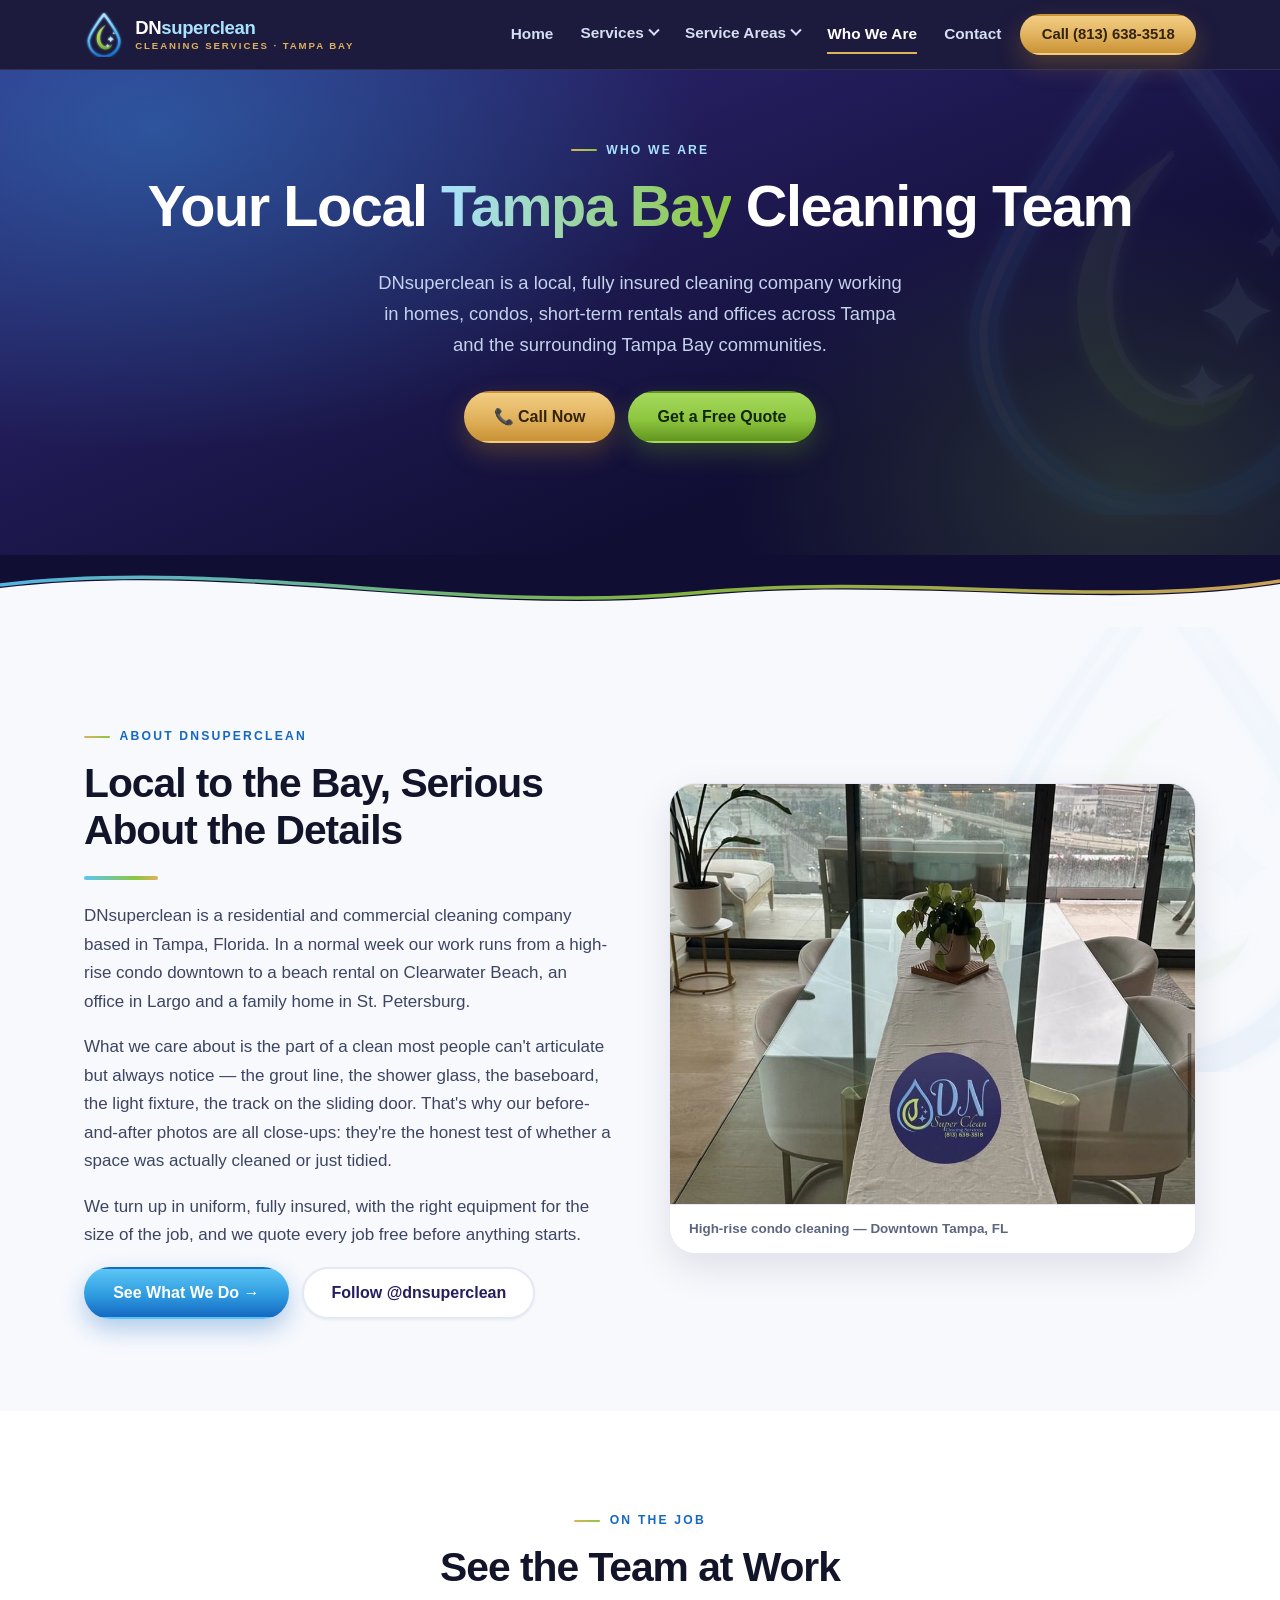
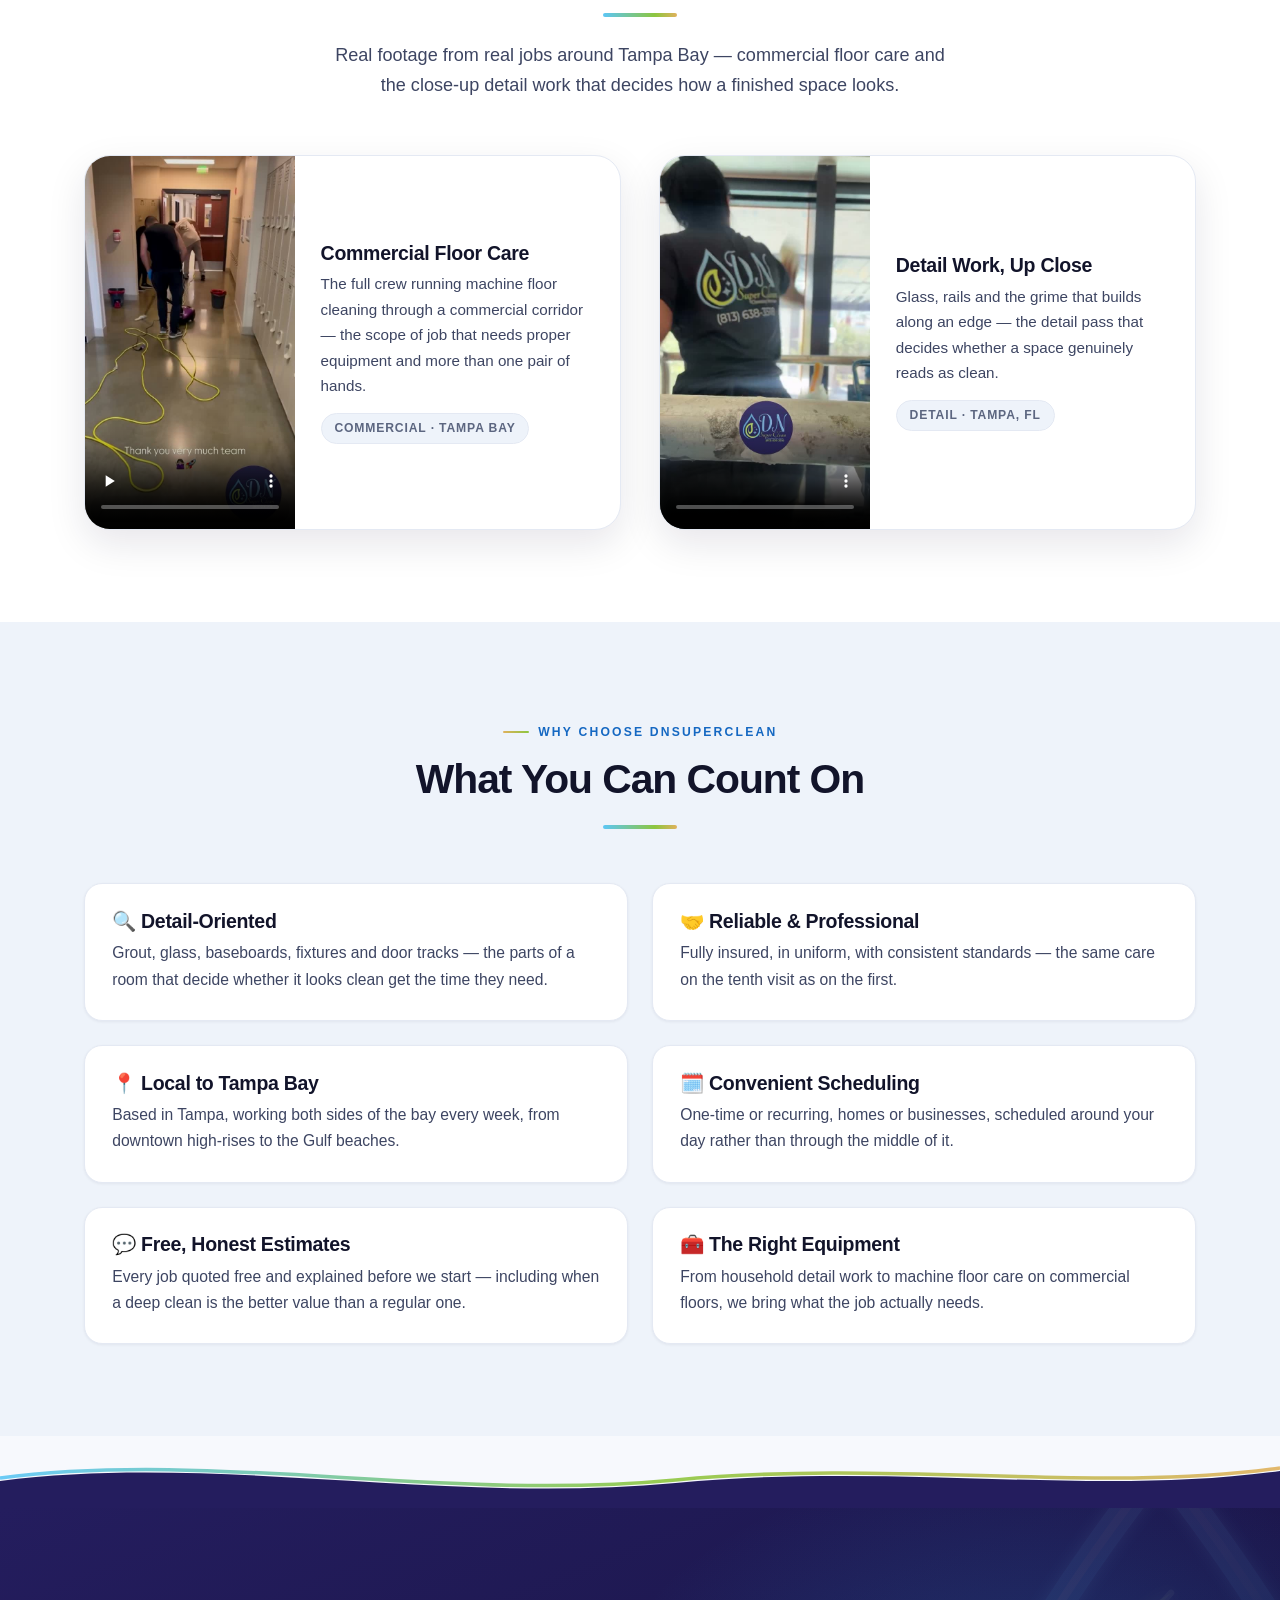
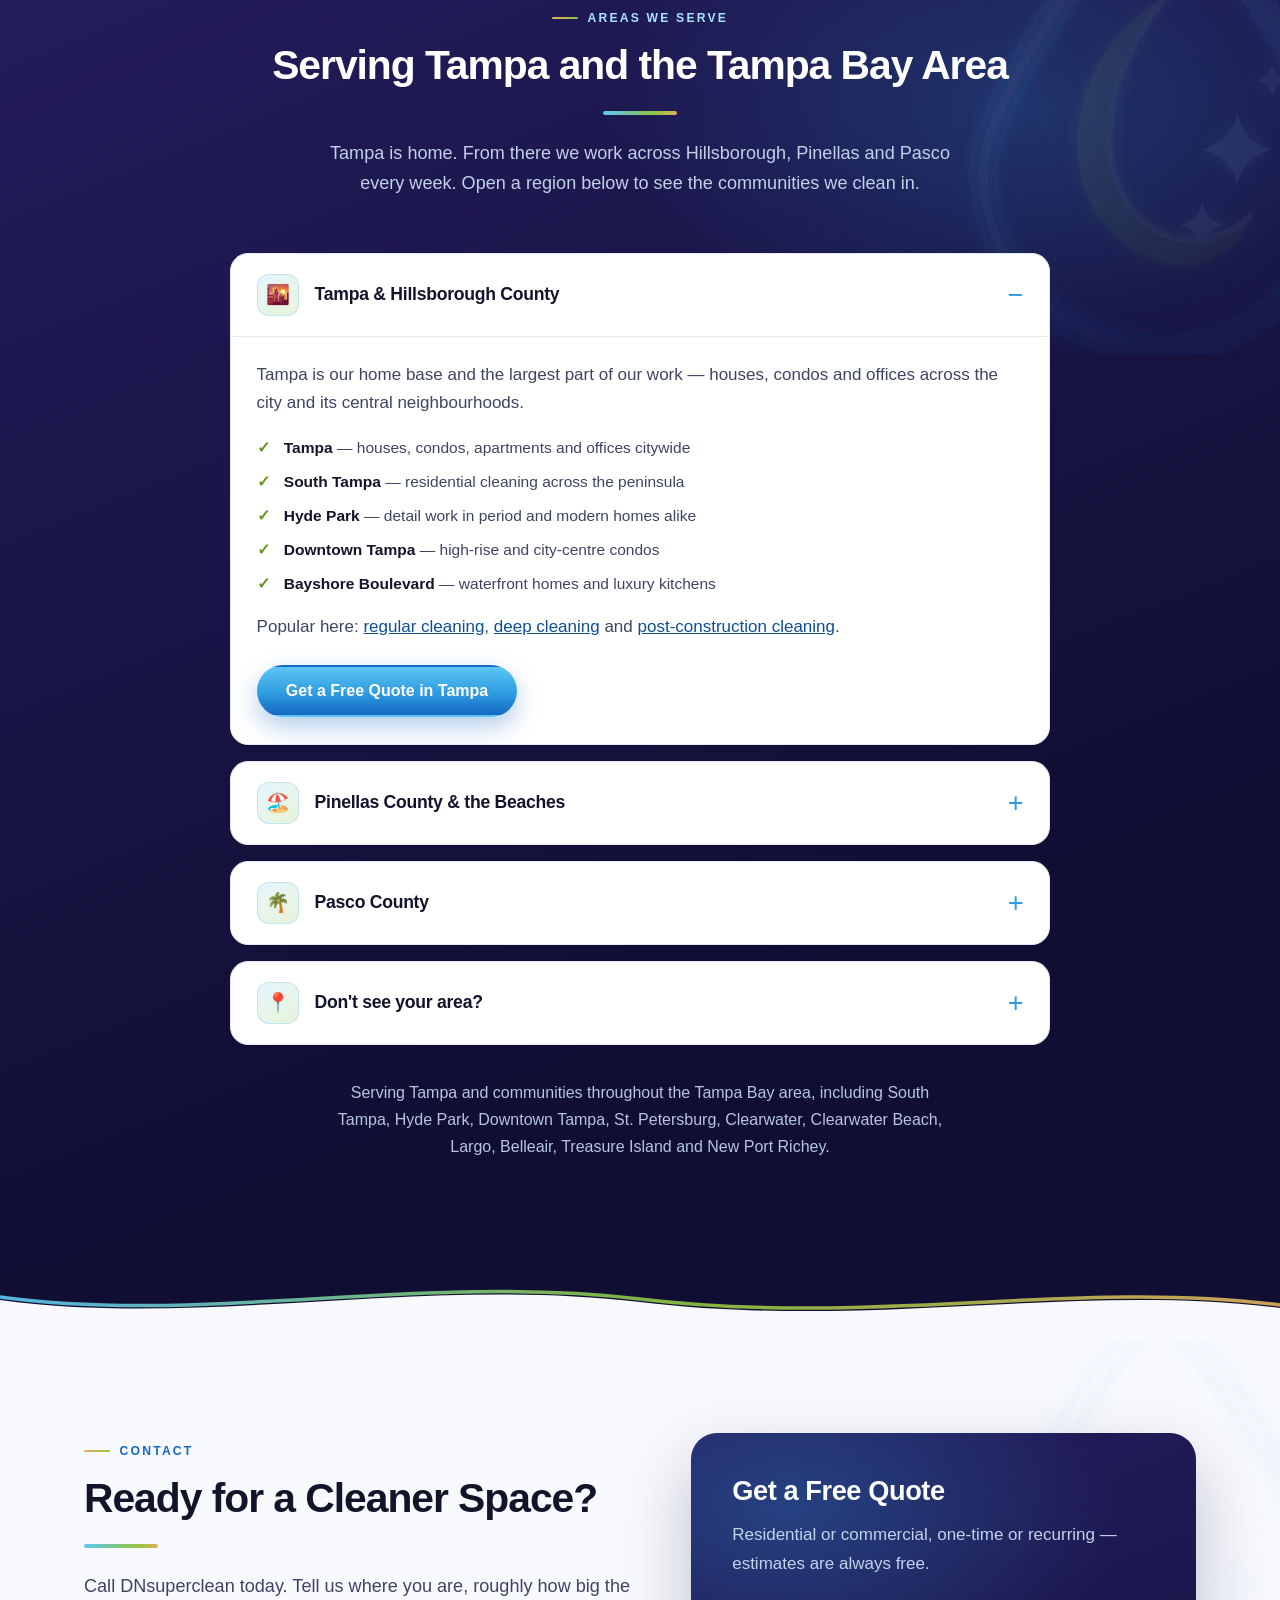
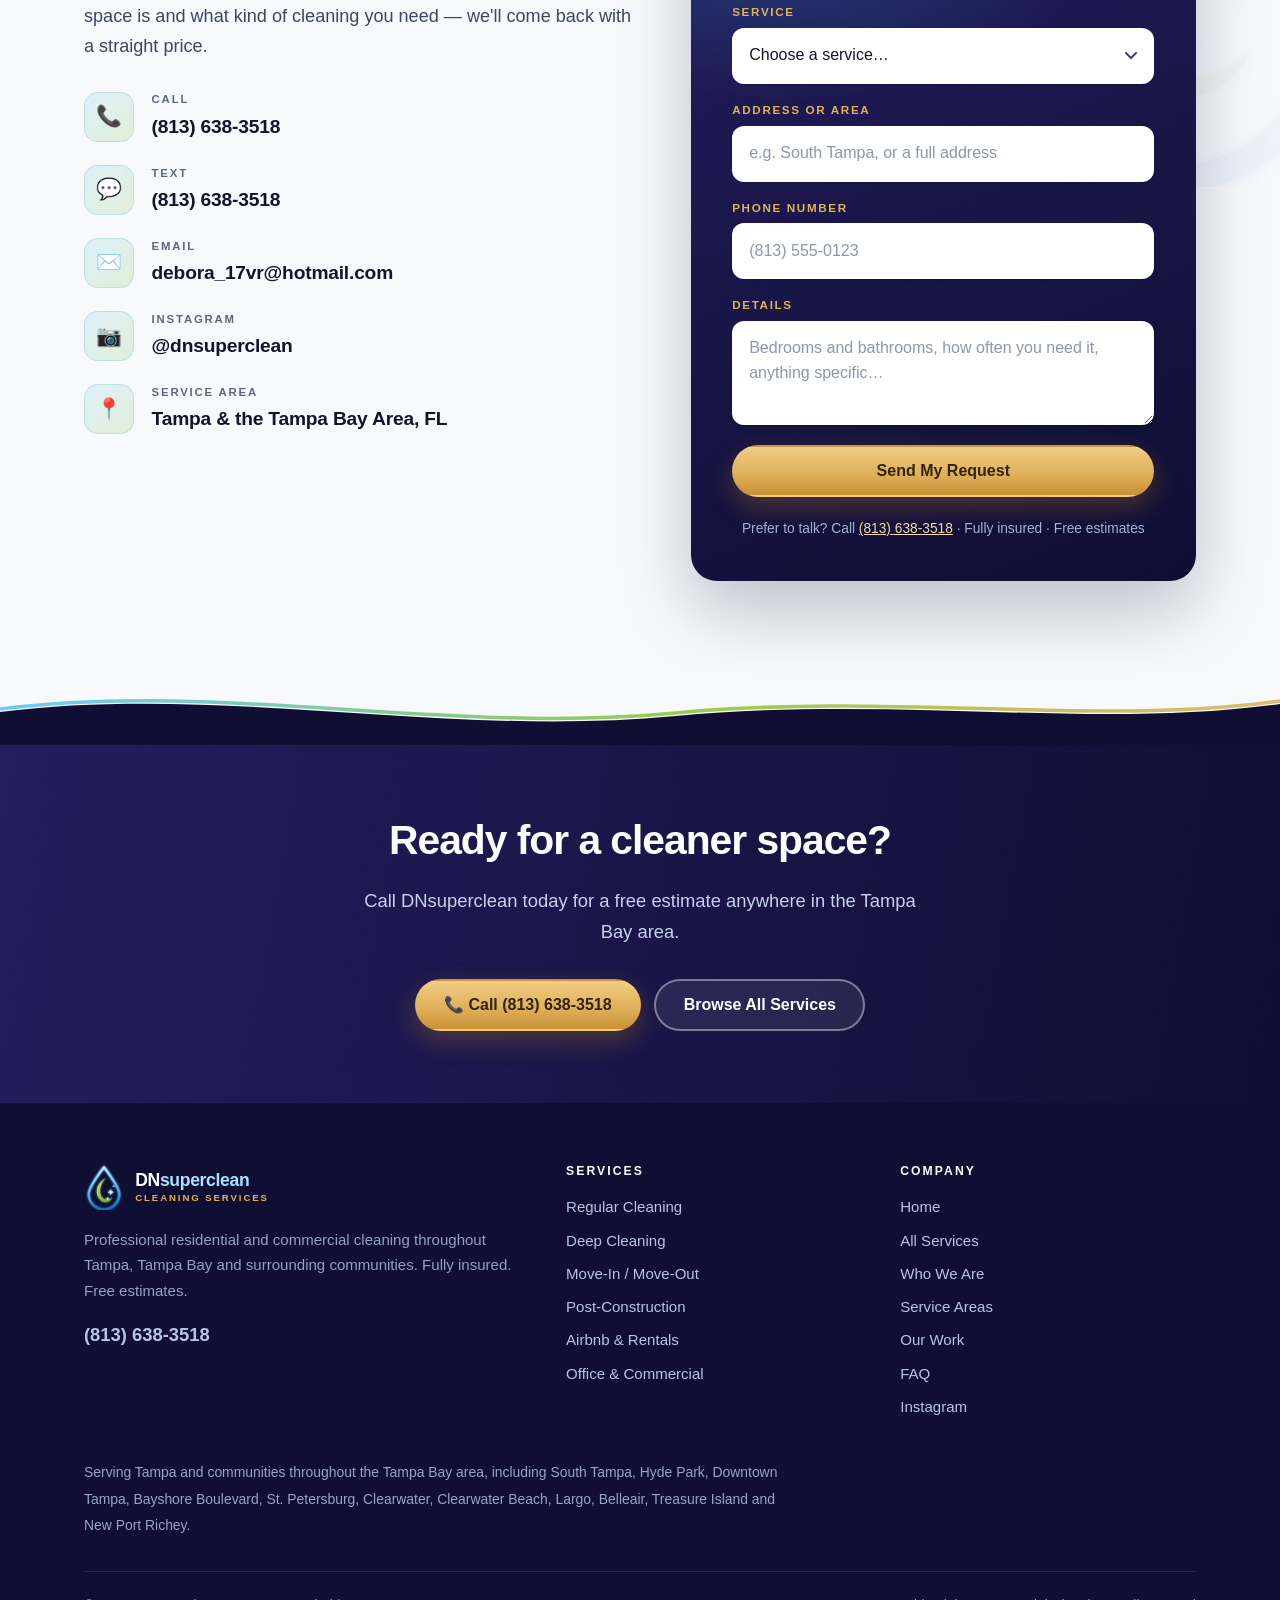
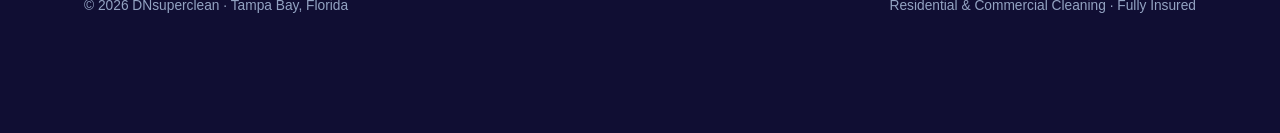
==== commit db8c62b3: "Add DN's email to the contact section and business schema" ====
--- a/about.html
+++ b/about.html
@@ -6,7 +6,7 @@
 
 <title>Who We Are &amp; Areas We Serve in Tampa Bay | DNsuperclean</title>
 <meta name="description" content="Meet DNsuperclean — a local, fully insured cleaning company serving Tampa and the Tampa Bay area, including South Tampa, Hyde Park, Downtown Tampa, St. Petersburg, Clearwater, Clearwater Beach, Largo, Belleair, Treasure Island and New Port Richey. Free estimates on (813) 638-3518.">
-<link rel="canonical" href="https://thestockgoatballs.github.io/dnsuperclean/about.html">
+<link rel="canonical" href="https://dnsuperclean.github.io/about.html">
 <meta name="robots" content="index, follow, max-image-preview:large">
 <meta name="geo.region" content="US-FL">
 <meta name="geo.placename" content="Tampa, Florida">
@@ -16,15 +16,15 @@
 <meta property="og:site_name" content="DNsuperclean">
 <meta property="og:title" content="Who We Are &amp; Areas We Serve in Tampa Bay | DNsuperclean">
 <meta property="og:description" content="A local, fully insured cleaning company serving Tampa and communities throughout the Tampa Bay area. Free estimates — (813) 638-3518.">
-<meta property="og:url" content="https://thestockgoatballs.github.io/dnsuperclean/about.html">
-<meta property="og:image" content="https://thestockgoatballs.github.io/dnsuperclean/assets/video/deep-cleaning-results-tampa-poster.jpg">
+<meta property="og:url" content="https://dnsuperclean.github.io/about.html">
+<meta property="og:image" content="https://dnsuperclean.github.io/assets/video/deep-cleaning-results-tampa-poster.jpg">
 <meta property="og:image:alt" content="A DNsuperclean team member in branded uniform cleaning glass in Tampa, Florida">
 <meta property="og:locale" content="en_US">
 
 <meta name="twitter:card" content="summary_large_image">
 <meta name="twitter:title" content="Who We Are &amp; Areas We Serve in Tampa Bay | DNsuperclean">
 <meta name="twitter:description" content="A local, fully insured cleaning company serving Tampa and communities throughout the Tampa Bay area.">
-<meta name="twitter:image" content="https://thestockgoatballs.github.io/dnsuperclean/assets/video/deep-cleaning-results-tampa-poster.jpg">
+<meta name="twitter:image" content="https://dnsuperclean.github.io/assets/video/deep-cleaning-results-tampa-poster.jpg">
 
 <link rel="icon" href="assets/favicon.svg" type="image/svg+xml">
 <link rel="apple-touch-icon" href="assets/logo-badge.svg">
@@ -35,9 +35,9 @@
   "@context": "https://schema.org",
   "@type": "AboutPage",
   "name": "Who We Are — DNsuperclean",
-  "url": "https://thestockgoatballs.github.io/dnsuperclean/about.html",
+  "url": "https://dnsuperclean.github.io/about.html",
   "description": "About DNsuperclean, a local fully insured residential and commercial cleaning company serving Tampa and the Tampa Bay area.",
-  "mainEntity": {"@id": "https://thestockgoatballs.github.io/dnsuperclean/#business"}
+  "mainEntity": {"@id": "https://dnsuperclean.github.io/#business"}
 }
 </script>
 <script type="application/ld+json">
@@ -45,8 +45,8 @@
   "@context": "https://schema.org",
   "@type": "BreadcrumbList",
   "itemListElement": [
-    {"@type":"ListItem","position":1,"name":"Home","item":"https://thestockgoatballs.github.io/dnsuperclean/"},
-    {"@type":"ListItem","position":2,"name":"Who We Are","item":"https://thestockgoatballs.github.io/dnsuperclean/about.html"}
+    {"@type":"ListItem","position":1,"name":"Home","item":"https://dnsuperclean.github.io/"},
+    {"@type":"ListItem","position":2,"name":"Who We Are","item":"https://dnsuperclean.github.io/about.html"}
   ]
 }
 </script>
@@ -408,10 +408,11 @@
           <li><span class="ico" aria-hidden="true">💬</span>
             <span><span class="lbl">Text</span>
               <a class="val" href="sms:+18136383518?&amp;body=Hi%20DNsuperclean%2C%20I%27d%20like%20a%20free%20quote%20for%20cleaning.">(813) 638-3518</a></span></li>
-          <!-- Email row removed until DN gives a real address. To restore:
-               <li><span class="ico" aria-hidden="true">&#9993;</span>
-                 <span><span class="lbl">Email</span>
-                   <a class="val" href="mailto:REAL@ADDRESS">REAL@ADDRESS</a></span></li> -->
+          <li>
+            <span class="ico" aria-hidden="true">✉️</span>
+            <span><span class="lbl">Email</span>
+              <a class="val" href="mailto:debora_17vr@hotmail.com">debora_17vr@hotmail.com</a></span>
+          </li>
           <li><span class="ico" aria-hidden="true">📷</span>
             <span><span class="lbl">Instagram</span>
               <a class="val" href="https://www.instagram.com/dnsuperclean/" target="_blank" rel="noopener">@dnsuperclean</a></span></li>
